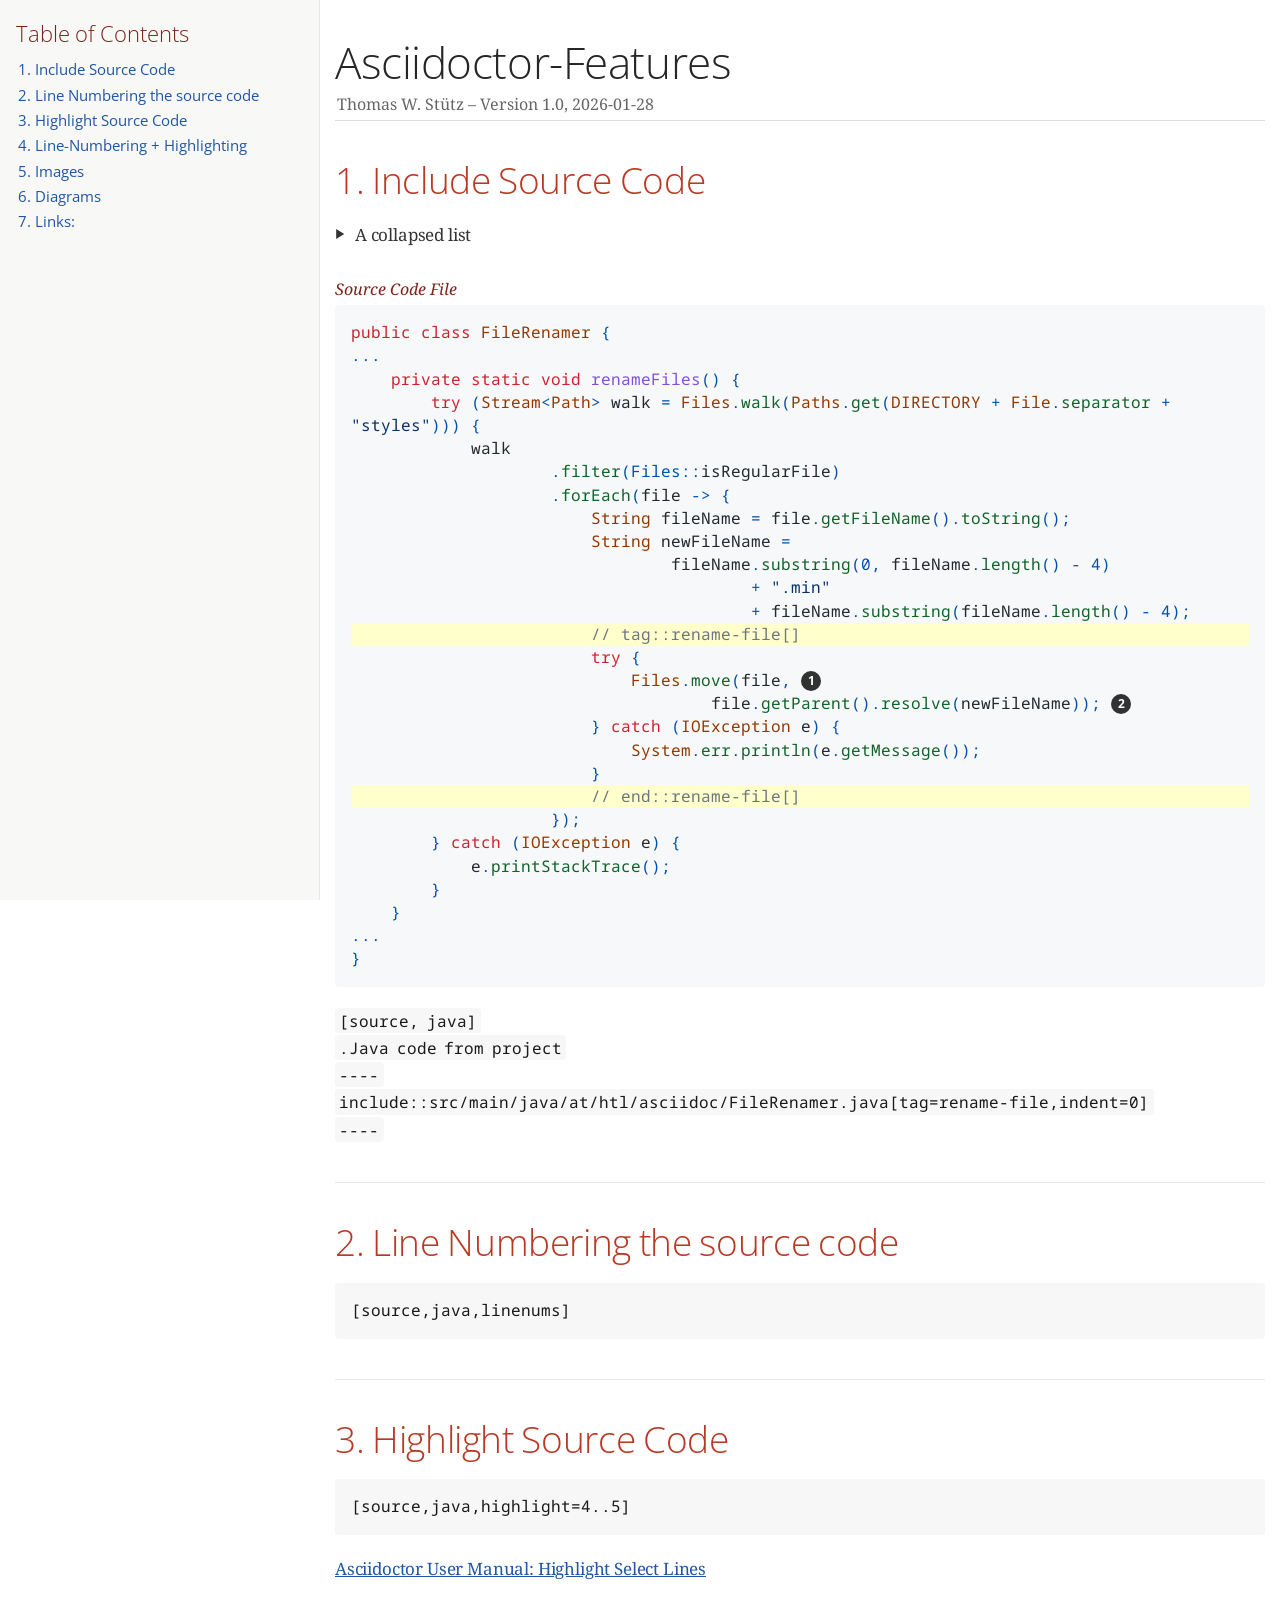
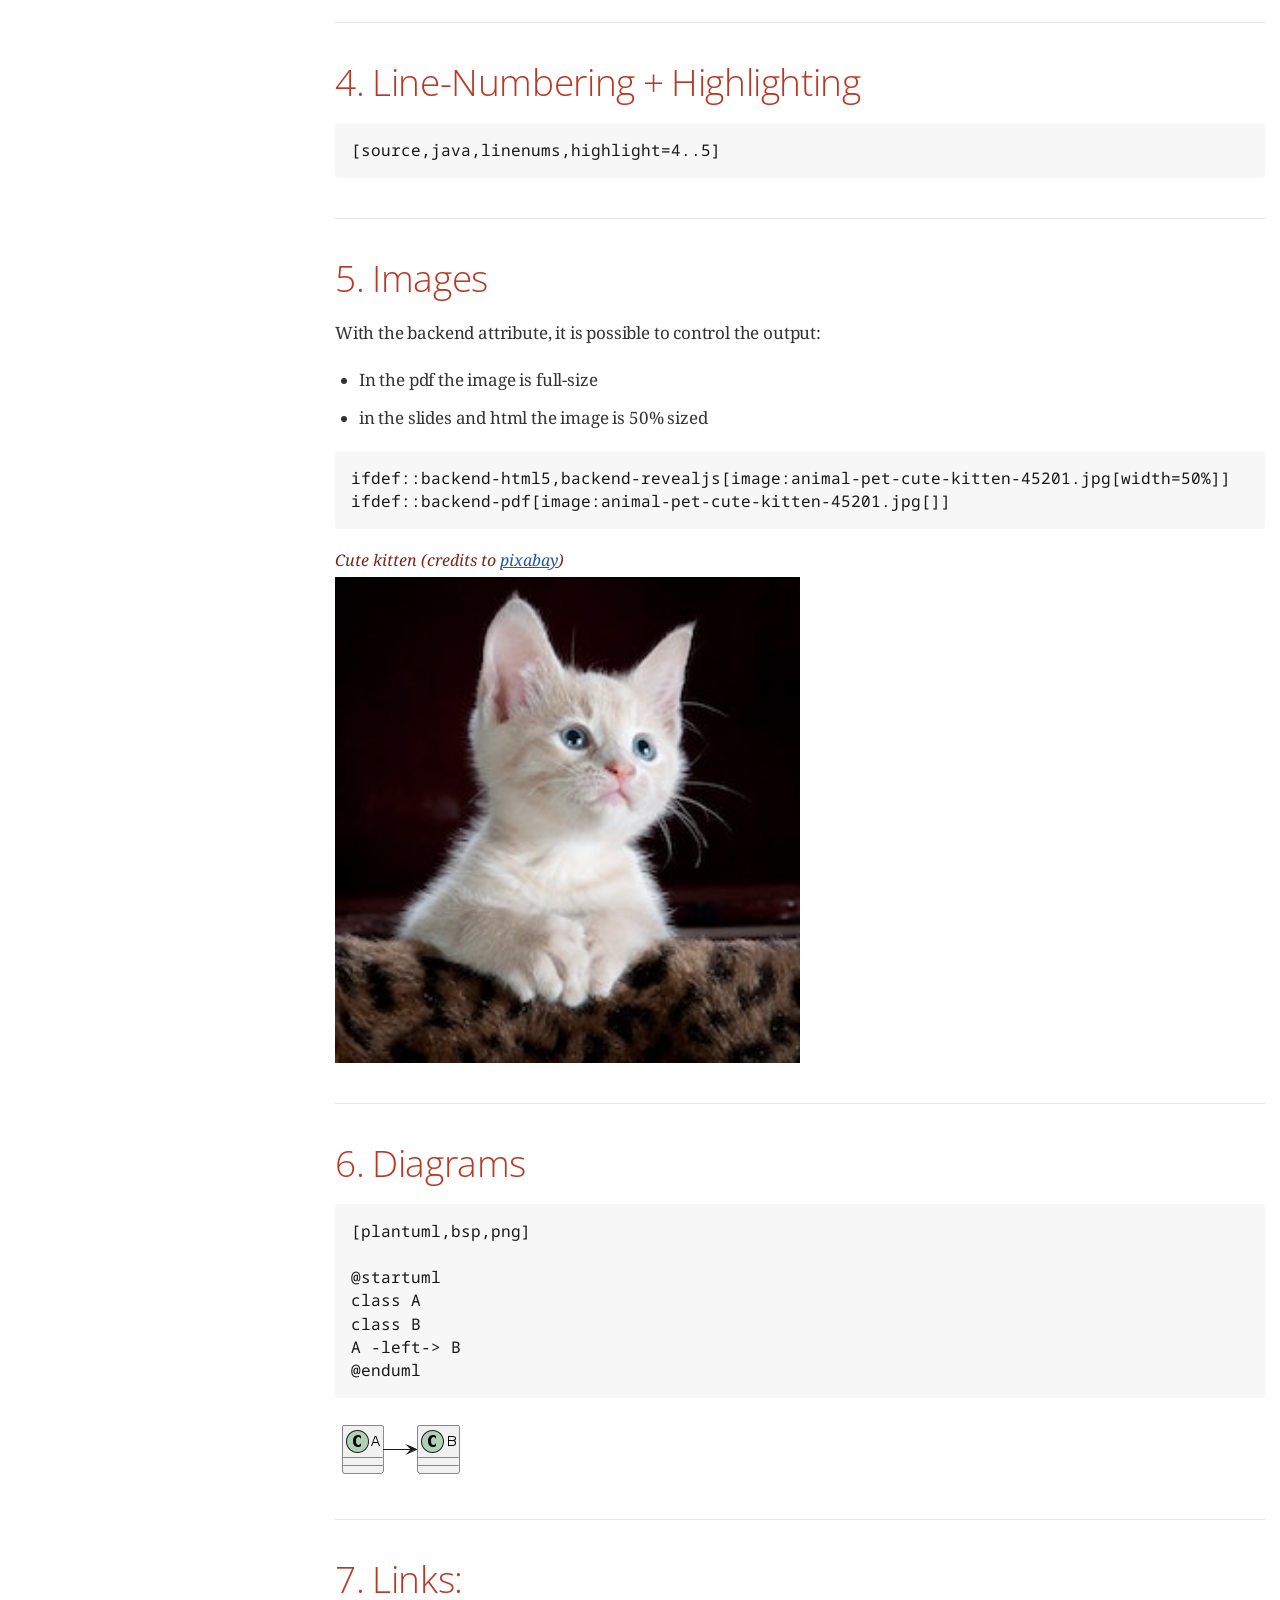
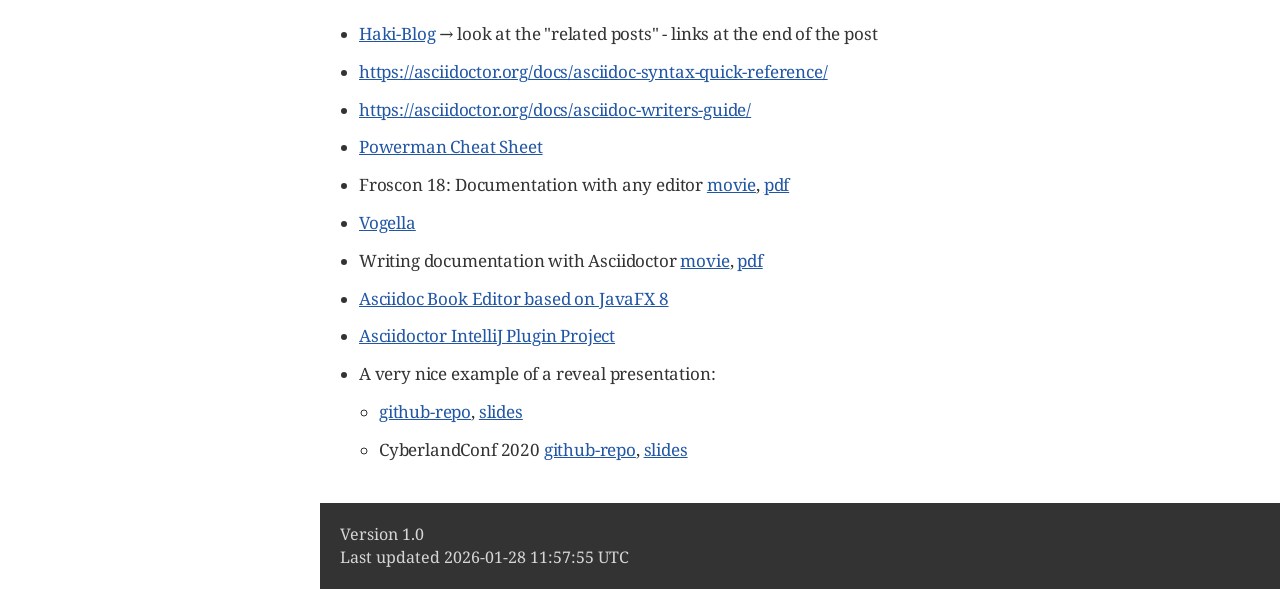
==== demo.html @ d75138f2 "Deploying to gh-pages from @ 2526-3bhif-syp/2526-3bhif-syp-project-dnd-character-creator@376327d1804" ====
<!DOCTYPE html>
<html lang="en">
<head>
<meta charset="UTF-8">
<meta http-equiv="X-UA-Compatible" content="IE=edge">
<meta name="viewport" content="width=device-width, initial-scale=1.0">
<meta name="generator" content="Asciidoctor 2.0.20">
<meta name="author" content="Thomas W. Stütz">
<link rel="icon" type="image/png" href="themes/favicon.png">
<title>Asciidoctor-Features</title>
<link rel="stylesheet" href="https://fonts.googleapis.com/css?family=Open+Sans:300,300italic,400,400italic,600,600italic%7CNoto+Serif:400,400italic,700,700italic%7CDroid+Sans+Mono:400,700">
<style>
/*! Asciidoctor default stylesheet | MIT License | https://asciidoctor.org */
/* Uncomment the following line when using as a custom stylesheet */
/* @import "https://fonts.googleapis.com/css?family=Open+Sans:300,300italic,400,400italic,600,600italic%7CNoto+Serif:400,400italic,700,700italic%7CDroid+Sans+Mono:400,700"; */
html{font-family:sans-serif;-webkit-text-size-adjust:100%}
a{background:none}
a:focus{outline:thin dotted}
a:active,a:hover{outline:0}
h1{font-size:2em;margin:.67em 0}
b,strong{font-weight:bold}
abbr{font-size:.9em}
abbr[title]{cursor:help;border-bottom:1px dotted #dddddf;text-decoration:none}
dfn{font-style:italic}
hr{height:0}
mark{background:#ff0;color:#000}
code,kbd,pre,samp{font-family:monospace;font-size:1em}
pre{white-space:pre-wrap}
q{quotes:"\201C" "\201D" "\2018" "\2019"}
small{font-size:80%}
sub,sup{font-size:75%;line-height:0;position:relative;vertical-align:baseline}
sup{top:-.5em}
sub{bottom:-.25em}
img{border:0}
svg:not(:root){overflow:hidden}
figure{margin:0}
audio,video{display:inline-block}
audio:not([controls]){display:none;height:0}
fieldset{border:1px solid silver;margin:0 2px;padding:.35em .625em .75em}
legend{border:0;padding:0}
button,input,select,textarea{font-family:inherit;font-size:100%;margin:0}
button,input{line-height:normal}
button,select{text-transform:none}
button,html input[type=button],input[type=reset],input[type=submit]{-webkit-appearance:button;cursor:pointer}
button[disabled],html input[disabled]{cursor:default}
input[type=checkbox],input[type=radio]{padding:0}
button::-moz-focus-inner,input::-moz-focus-inner{border:0;padding:0}
textarea{overflow:auto;vertical-align:top}
table{border-collapse:collapse;border-spacing:0}
*,::before,::after{box-sizing:border-box}
html,body{font-size:100%}
body{background:#fff;color:rgba(0,0,0,.8);padding:0;margin:0;font-family:"Noto Serif","DejaVu Serif",serif;line-height:1;position:relative;cursor:auto;-moz-tab-size:4;-o-tab-size:4;tab-size:4;word-wrap:anywhere;-moz-osx-font-smoothing:grayscale;-webkit-font-smoothing:antialiased}
a:hover{cursor:pointer}
img,object,embed{max-width:100%;height:auto}
object,embed{height:100%}
img{-ms-interpolation-mode:bicubic}
.left{float:left!important}
.right{float:right!important}
.text-left{text-align:left!important}
.text-right{text-align:right!important}
.text-center{text-align:center!important}
.text-justify{text-align:justify!important}
.hide{display:none}
img,object,svg{display:inline-block;vertical-align:middle}
textarea{height:auto;min-height:50px}
select{width:100%}
.subheader,.admonitionblock td.content>.title,.audioblock>.title,.exampleblock>.title,.imageblock>.title,.listingblock>.title,.literalblock>.title,.stemblock>.title,.openblock>.title,.paragraph>.title,.quoteblock>.title,table.tableblock>.title,.verseblock>.title,.videoblock>.title,.dlist>.title,.olist>.title,.ulist>.title,.qlist>.title,.hdlist>.title{line-height:1.45;color:#7a2518;font-weight:400;margin-top:0;margin-bottom:.25em}
div,dl,dt,dd,ul,ol,li,h1,h2,h3,#toctitle,.sidebarblock>.content>.title,h4,h5,h6,pre,form,p,blockquote,th,td{margin:0;padding:0}
a{color:#2156a5;text-decoration:underline;line-height:inherit}
a:hover,a:focus{color:#1d4b8f}
a img{border:0}
p{line-height:1.6;margin-bottom:1.25em;text-rendering:optimizeLegibility}
p aside{font-size:.875em;line-height:1.35;font-style:italic}
h1,h2,h3,#toctitle,.sidebarblock>.content>.title,h4,h5,h6{font-family:"Open Sans","DejaVu Sans",sans-serif;font-weight:300;font-style:normal;color:#ba3925;text-rendering:optimizeLegibility;margin-top:1em;margin-bottom:.5em;line-height:1.0125em}
h1 small,h2 small,h3 small,#toctitle small,.sidebarblock>.content>.title small,h4 small,h5 small,h6 small{font-size:60%;color:#e99b8f;line-height:0}
h1{font-size:2.125em}
h2{font-size:1.6875em}
h3,#toctitle,.sidebarblock>.content>.title{font-size:1.375em}
h4,h5{font-size:1.125em}
h6{font-size:1em}
hr{border:solid #dddddf;border-width:1px 0 0;clear:both;margin:1.25em 0 1.1875em}
em,i{font-style:italic;line-height:inherit}
strong,b{font-weight:bold;line-height:inherit}
small{font-size:60%;line-height:inherit}
code{font-family:"Droid Sans Mono","DejaVu Sans Mono",monospace;font-weight:400;color:rgba(0,0,0,.9)}
ul,ol,dl{line-height:1.6;margin-bottom:1.25em;list-style-position:outside;font-family:inherit}
ul,ol{margin-left:1.5em}
ul li ul,ul li ol{margin-left:1.25em;margin-bottom:0}
ul.circle{list-style-type:circle}
ul.disc{list-style-type:disc}
ul.square{list-style-type:square}
ul.circle ul:not([class]),ul.disc ul:not([class]),ul.square ul:not([class]){list-style:inherit}
ol li ul,ol li ol{margin-left:1.25em;margin-bottom:0}
dl dt{margin-bottom:.3125em;font-weight:bold}
dl dd{margin-bottom:1.25em}
blockquote{margin:0 0 1.25em;padding:.5625em 1.25em 0 1.1875em;border-left:1px solid #ddd}
blockquote,blockquote p{line-height:1.6;color:rgba(0,0,0,.85)}
@media screen and (min-width:768px){h1,h2,h3,#toctitle,.sidebarblock>.content>.title,h4,h5,h6{line-height:1.2}
h1{font-size:2.75em}
h2{font-size:2.3125em}
h3,#toctitle,.sidebarblock>.content>.title{font-size:1.6875em}
h4{font-size:1.4375em}}
table{background:#fff;margin-bottom:1.25em;border:1px solid #dedede;word-wrap:normal}
table thead,table tfoot{background:#f7f8f7}
table thead tr th,table thead tr td,table tfoot tr th,table tfoot tr td{padding:.5em .625em .625em;font-size:inherit;color:rgba(0,0,0,.8);text-align:left}
table tr th,table tr td{padding:.5625em .625em;font-size:inherit;color:rgba(0,0,0,.8)}
table tr.even,table tr.alt{background:#f8f8f7}
table thead tr th,table tfoot tr th,table tbody tr td,table tr td,table tfoot tr td{line-height:1.6}
h1,h2,h3,#toctitle,.sidebarblock>.content>.title,h4,h5,h6{line-height:1.2;word-spacing:-.05em}
h1 strong,h2 strong,h3 strong,#toctitle strong,.sidebarblock>.content>.title strong,h4 strong,h5 strong,h6 strong{font-weight:400}
.center{margin-left:auto;margin-right:auto}
.stretch{width:100%}
.clearfix::before,.clearfix::after,.float-group::before,.float-group::after{content:" ";display:table}
.clearfix::after,.float-group::after{clear:both}
:not(pre).nobreak{word-wrap:normal}
:not(pre).nowrap{white-space:nowrap}
:not(pre).pre-wrap{white-space:pre-wrap}
:not(pre):not([class^=L])>code{font-size:.9375em;font-style:normal!important;letter-spacing:0;padding:.1em .5ex;word-spacing:-.15em;background:#f7f7f8;border-radius:4px;line-height:1.45;text-rendering:optimizeSpeed}
pre{color:rgba(0,0,0,.9);font-family:"Droid Sans Mono","DejaVu Sans Mono",monospace;line-height:1.45;text-rendering:optimizeSpeed}
pre code,pre pre{color:inherit;font-size:inherit;line-height:inherit}
pre>code{display:block}
pre.nowrap,pre.nowrap pre{white-space:pre;word-wrap:normal}
em em{font-style:normal}
strong strong{font-weight:400}
.keyseq{color:rgba(51,51,51,.8)}
kbd{font-family:"Droid Sans Mono","DejaVu Sans Mono",monospace;display:inline-block;color:rgba(0,0,0,.8);font-size:.65em;line-height:1.45;background:#f7f7f7;border:1px solid #ccc;border-radius:3px;box-shadow:0 1px 0 rgba(0,0,0,.2),inset 0 0 0 .1em #fff;margin:0 .15em;padding:.2em .5em;vertical-align:middle;position:relative;top:-.1em;white-space:nowrap}
.keyseq kbd:first-child{margin-left:0}
.keyseq kbd:last-child{margin-right:0}
.menuseq,.menuref{color:#000}
.menuseq b:not(.caret),.menuref{font-weight:inherit}
.menuseq{word-spacing:-.02em}
.menuseq b.caret{font-size:1.25em;line-height:.8}
.menuseq i.caret{font-weight:bold;text-align:center;width:.45em}
b.button::before,b.button::after{position:relative;top:-1px;font-weight:400}
b.button::before{content:"[";padding:0 3px 0 2px}
b.button::after{content:"]";padding:0 2px 0 3px}
p a>code:hover{color:rgba(0,0,0,.9)}
#header,#content,#footnotes,#footer{width:100%;margin:0 auto;max-width:62.5em;*zoom:1;position:relative;padding-left:.9375em;padding-right:.9375em}
#header::before,#header::after,#content::before,#content::after,#footnotes::before,#footnotes::after,#footer::before,#footer::after{content:" ";display:table}
#header::after,#content::after,#footnotes::after,#footer::after{clear:both}
#content{margin-top:1.25em}
#content::before{content:none}
#header>h1:first-child{color:rgba(0,0,0,.85);margin-top:2.25rem;margin-bottom:0}
#header>h1:first-child+#toc{margin-top:8px;border-top:1px solid #dddddf}
#header>h1:only-child,body.toc2 #header>h1:nth-last-child(2){border-bottom:1px solid #dddddf;padding-bottom:8px}
#header .details{border-bottom:1px solid #dddddf;line-height:1.45;padding-top:.25em;padding-bottom:.25em;padding-left:.25em;color:rgba(0,0,0,.6);display:flex;flex-flow:row wrap}
#header .details span:first-child{margin-left:-.125em}
#header .details span.email a{color:rgba(0,0,0,.85)}
#header .details br{display:none}
#header .details br+span::before{content:"\00a0\2013\00a0"}
#header .details br+span.author::before{content:"\00a0\22c5\00a0";color:rgba(0,0,0,.85)}
#header .details br+span#revremark::before{content:"\00a0|\00a0"}
#header #revnumber{text-transform:capitalize}
#header #revnumber::after{content:"\00a0"}
#content>h1:first-child:not([class]){color:rgba(0,0,0,.85);border-bottom:1px solid #dddddf;padding-bottom:8px;margin-top:0;padding-top:1rem;margin-bottom:1.25rem}
#toc{border-bottom:1px solid #e7e7e9;padding-bottom:.5em}
#toc>ul{margin-left:.125em}
#toc ul.sectlevel0>li>a{font-style:italic}
#toc ul.sectlevel0 ul.sectlevel1{margin:.5em 0}
#toc ul{font-family:"Open Sans","DejaVu Sans",sans-serif;list-style-type:none}
#toc li{line-height:1.3334;margin-top:.3334em}
#toc a{text-decoration:none}
#toc a:active{text-decoration:underline}
#toctitle{color:#7a2518;font-size:1.2em}
@media screen and (min-width:768px){#toctitle{font-size:1.375em}
body.toc2{padding-left:15em;padding-right:0}
#toc.toc2{margin-top:0!important;background:#f8f8f7;position:fixed;width:15em;left:0;top:0;border-right:1px solid #e7e7e9;border-top-width:0!important;border-bottom-width:0!important;z-index:1000;padding:1.25em 1em;height:100%;overflow:auto}
#toc.toc2 #toctitle{margin-top:0;margin-bottom:.8rem;font-size:1.2em}
#toc.toc2>ul{font-size:.9em;margin-bottom:0}
#toc.toc2 ul ul{margin-left:0;padding-left:1em}
#toc.toc2 ul.sectlevel0 ul.sectlevel1{padding-left:0;margin-top:.5em;margin-bottom:.5em}
body.toc2.toc-right{padding-left:0;padding-right:15em}
body.toc2.toc-right #toc.toc2{border-right-width:0;border-left:1px solid #e7e7e9;left:auto;right:0}}
@media screen and (min-width:1280px){body.toc2{padding-left:20em;padding-right:0}
#toc.toc2{width:20em}
#toc.toc2 #toctitle{font-size:1.375em}
#toc.toc2>ul{font-size:.95em}
#toc.toc2 ul ul{padding-left:1.25em}
body.toc2.toc-right{padding-left:0;padding-right:20em}}
#content #toc{border:1px solid #e0e0dc;margin-bottom:1.25em;padding:1.25em;background:#f8f8f7;border-radius:4px}
#content #toc>:first-child{margin-top:0}
#content #toc>:last-child{margin-bottom:0}
#footer{max-width:none;background:rgba(0,0,0,.8);padding:1.25em}
#footer-text{color:hsla(0,0%,100%,.8);line-height:1.44}
#content{margin-bottom:.625em}
.sect1{padding-bottom:.625em}
@media screen and (min-width:768px){#content{margin-bottom:1.25em}
.sect1{padding-bottom:1.25em}}
.sect1:last-child{padding-bottom:0}
.sect1+.sect1{border-top:1px solid #e7e7e9}
#content h1>a.anchor,h2>a.anchor,h3>a.anchor,#toctitle>a.anchor,.sidebarblock>.content>.title>a.anchor,h4>a.anchor,h5>a.anchor,h6>a.anchor{position:absolute;z-index:1001;width:1.5ex;margin-left:-1.5ex;display:block;text-decoration:none!important;visibility:hidden;text-align:center;font-weight:400}
#content h1>a.anchor::before,h2>a.anchor::before,h3>a.anchor::before,#toctitle>a.anchor::before,.sidebarblock>.content>.title>a.anchor::before,h4>a.anchor::before,h5>a.anchor::before,h6>a.anchor::before{content:"\00A7";font-size:.85em;display:block;padding-top:.1em}
#content h1:hover>a.anchor,#content h1>a.anchor:hover,h2:hover>a.anchor,h2>a.anchor:hover,h3:hover>a.anchor,#toctitle:hover>a.anchor,.sidebarblock>.content>.title:hover>a.anchor,h3>a.anchor:hover,#toctitle>a.anchor:hover,.sidebarblock>.content>.title>a.anchor:hover,h4:hover>a.anchor,h4>a.anchor:hover,h5:hover>a.anchor,h5>a.anchor:hover,h6:hover>a.anchor,h6>a.anchor:hover{visibility:visible}
#content h1>a.link,h2>a.link,h3>a.link,#toctitle>a.link,.sidebarblock>.content>.title>a.link,h4>a.link,h5>a.link,h6>a.link{color:#ba3925;text-decoration:none}
#content h1>a.link:hover,h2>a.link:hover,h3>a.link:hover,#toctitle>a.link:hover,.sidebarblock>.content>.title>a.link:hover,h4>a.link:hover,h5>a.link:hover,h6>a.link:hover{color:#a53221}
details,.audioblock,.imageblock,.literalblock,.listingblock,.stemblock,.videoblock{margin-bottom:1.25em}
details{margin-left:1.25rem}
details>summary{cursor:pointer;display:block;position:relative;line-height:1.6;margin-bottom:.625rem;outline:none;-webkit-tap-highlight-color:transparent}
details>summary::-webkit-details-marker{display:none}
details>summary::before{content:"";border:solid transparent;border-left:solid;border-width:.3em 0 .3em .5em;position:absolute;top:.5em;left:-1.25rem;transform:translateX(15%)}
details[open]>summary::before{border:solid transparent;border-top:solid;border-width:.5em .3em 0;transform:translateY(15%)}
details>summary::after{content:"";width:1.25rem;height:1em;position:absolute;top:.3em;left:-1.25rem}
.admonitionblock td.content>.title,.audioblock>.title,.exampleblock>.title,.imageblock>.title,.listingblock>.title,.literalblock>.title,.stemblock>.title,.openblock>.title,.paragraph>.title,.quoteblock>.title,table.tableblock>.title,.verseblock>.title,.videoblock>.title,.dlist>.title,.olist>.title,.ulist>.title,.qlist>.title,.hdlist>.title{text-rendering:optimizeLegibility;text-align:left;font-family:"Noto Serif","DejaVu Serif",serif;font-size:1rem;font-style:italic}
table.tableblock.fit-content>caption.title{white-space:nowrap;width:0}
.paragraph.lead>p,#preamble>.sectionbody>[class=paragraph]:first-of-type p{font-size:1.21875em;line-height:1.6;color:rgba(0,0,0,.85)}
.admonitionblock>table{border-collapse:separate;border:0;background:none;width:100%}
.admonitionblock>table td.icon{text-align:center;width:80px}
.admonitionblock>table td.icon img{max-width:none}
.admonitionblock>table td.icon .title{font-weight:bold;font-family:"Open Sans","DejaVu Sans",sans-serif;text-transform:uppercase}
.admonitionblock>table td.content{padding-left:1.125em;padding-right:1.25em;border-left:1px solid #dddddf;color:rgba(0,0,0,.6);word-wrap:anywhere}
.admonitionblock>table td.content>:last-child>:last-child{margin-bottom:0}
.exampleblock>.content{border:1px solid #e6e6e6;margin-bottom:1.25em;padding:1.25em;background:#fff;border-radius:4px}
.sidebarblock{border:1px solid #dbdbd6;margin-bottom:1.25em;padding:1.25em;background:#f3f3f2;border-radius:4px}
.sidebarblock>.content>.title{color:#7a2518;margin-top:0;text-align:center}
.exampleblock>.content>:first-child,.sidebarblock>.content>:first-child{margin-top:0}
.exampleblock>.content>:last-child,.exampleblock>.content>:last-child>:last-child,.exampleblock>.content .olist>ol>li:last-child>:last-child,.exampleblock>.content .ulist>ul>li:last-child>:last-child,.exampleblock>.content .qlist>ol>li:last-child>:last-child,.sidebarblock>.content>:last-child,.sidebarblock>.content>:last-child>:last-child,.sidebarblock>.content .olist>ol>li:last-child>:last-child,.sidebarblock>.content .ulist>ul>li:last-child>:last-child,.sidebarblock>.content .qlist>ol>li:last-child>:last-child{margin-bottom:0}
.literalblock pre,.listingblock>.content>pre{border-radius:4px;overflow-x:auto;padding:1em;font-size:.8125em}
@media screen and (min-width:768px){.literalblock pre,.listingblock>.content>pre{font-size:.90625em}}
@media screen and (min-width:1280px){.literalblock pre,.listingblock>.content>pre{font-size:1em}}
.literalblock pre,.listingblock>.content>pre:not(.highlight),.listingblock>.content>pre[class=highlight],.listingblock>.content>pre[class^="highlight "]{background:#f7f7f8}
.literalblock.output pre{color:#f7f7f8;background:rgba(0,0,0,.9)}
.listingblock>.content{position:relative}
.listingblock code[data-lang]::before{display:none;content:attr(data-lang);position:absolute;font-size:.75em;top:.425rem;right:.5rem;line-height:1;text-transform:uppercase;color:inherit;opacity:.5}
.listingblock:hover code[data-lang]::before{display:block}
.listingblock.terminal pre .command::before{content:attr(data-prompt);padding-right:.5em;color:inherit;opacity:.5}
.listingblock.terminal pre .command:not([data-prompt])::before{content:"$"}
.listingblock pre.highlightjs{padding:0}
.listingblock pre.highlightjs>code{padding:1em;border-radius:4px}
.listingblock pre.prettyprint{border-width:0}
.prettyprint{background:#f7f7f8}
pre.prettyprint .linenums{line-height:1.45;margin-left:2em}
pre.prettyprint li{background:none;list-style-type:inherit;padding-left:0}
pre.prettyprint li code[data-lang]::before{opacity:1}
pre.prettyprint li:not(:first-child) code[data-lang]::before{display:none}
table.linenotable{border-collapse:separate;border:0;margin-bottom:0;background:none}
table.linenotable td[class]{color:inherit;vertical-align:top;padding:0;line-height:inherit;white-space:normal}
table.linenotable td.code{padding-left:.75em}
table.linenotable td.linenos,pre.pygments .linenos{border-right:1px solid;opacity:.35;padding-right:.5em;-webkit-user-select:none;-moz-user-select:none;-ms-user-select:none;user-select:none}
pre.pygments span.linenos{display:inline-block;margin-right:.75em}
.quoteblock{margin:0 1em 1.25em 1.5em;display:table}
.quoteblock:not(.excerpt)>.title{margin-left:-1.5em;margin-bottom:.75em}
.quoteblock blockquote,.quoteblock p{color:rgba(0,0,0,.85);font-size:1.15rem;line-height:1.75;word-spacing:.1em;letter-spacing:0;font-style:italic;text-align:justify}
.quoteblock blockquote{margin:0;padding:0;border:0}
.quoteblock blockquote::before{content:"\201c";float:left;font-size:2.75em;font-weight:bold;line-height:.6em;margin-left:-.6em;color:#7a2518;text-shadow:0 1px 2px rgba(0,0,0,.1)}
.quoteblock blockquote>.paragraph:last-child p{margin-bottom:0}
.quoteblock .attribution{margin-top:.75em;margin-right:.5ex;text-align:right}
.verseblock{margin:0 1em 1.25em}
.verseblock pre{font-family:"Open Sans","DejaVu Sans",sans-serif;font-size:1.15rem;color:rgba(0,0,0,.85);font-weight:300;text-rendering:optimizeLegibility}
.verseblock pre strong{font-weight:400}
.verseblock .attribution{margin-top:1.25rem;margin-left:.5ex}
.quoteblock .attribution,.verseblock .attribution{font-size:.9375em;line-height:1.45;font-style:italic}
.quoteblock .attribution br,.verseblock .attribution br{display:none}
.quoteblock .attribution cite,.verseblock .attribution cite{display:block;letter-spacing:-.025em;color:rgba(0,0,0,.6)}
.quoteblock.abstract blockquote::before,.quoteblock.excerpt blockquote::before,.quoteblock .quoteblock blockquote::before{display:none}
.quoteblock.abstract blockquote,.quoteblock.abstract p,.quoteblock.excerpt blockquote,.quoteblock.excerpt p,.quoteblock .quoteblock blockquote,.quoteblock .quoteblock p{line-height:1.6;word-spacing:0}
.quoteblock.abstract{margin:0 1em 1.25em;display:block}
.quoteblock.abstract>.title{margin:0 0 .375em;font-size:1.15em;text-align:center}
.quoteblock.excerpt>blockquote,.quoteblock .quoteblock{padding:0 0 .25em 1em;border-left:.25em solid #dddddf}
.quoteblock.excerpt,.quoteblock .quoteblock{margin-left:0}
.quoteblock.excerpt blockquote,.quoteblock.excerpt p,.quoteblock .quoteblock blockquote,.quoteblock .quoteblock p{color:inherit;font-size:1.0625rem}
.quoteblock.excerpt .attribution,.quoteblock .quoteblock .attribution{color:inherit;font-size:.85rem;text-align:left;margin-right:0}
p.tableblock:last-child{margin-bottom:0}
td.tableblock>.content{margin-bottom:1.25em;word-wrap:anywhere}
td.tableblock>.content>:last-child{margin-bottom:-1.25em}
table.tableblock,th.tableblock,td.tableblock{border:0 solid #dedede}
table.grid-all>*>tr>*{border-width:1px}
table.grid-cols>*>tr>*{border-width:0 1px}
table.grid-rows>*>tr>*{border-width:1px 0}
table.frame-all{border-width:1px}
table.frame-ends{border-width:1px 0}
table.frame-sides{border-width:0 1px}
table.frame-none>colgroup+*>:first-child>*,table.frame-sides>colgroup+*>:first-child>*{border-top-width:0}
table.frame-none>:last-child>:last-child>*,table.frame-sides>:last-child>:last-child>*{border-bottom-width:0}
table.frame-none>*>tr>:first-child,table.frame-ends>*>tr>:first-child{border-left-width:0}
table.frame-none>*>tr>:last-child,table.frame-ends>*>tr>:last-child{border-right-width:0}
table.stripes-all>*>tr,table.stripes-odd>*>tr:nth-of-type(odd),table.stripes-even>*>tr:nth-of-type(even),table.stripes-hover>*>tr:hover{background:#f8f8f7}
th.halign-left,td.halign-left{text-align:left}
th.halign-right,td.halign-right{text-align:right}
th.halign-center,td.halign-center{text-align:center}
th.valign-top,td.valign-top{vertical-align:top}
th.valign-bottom,td.valign-bottom{vertical-align:bottom}
th.valign-middle,td.valign-middle{vertical-align:middle}
table thead th,table tfoot th{font-weight:bold}
tbody tr th{background:#f7f8f7}
tbody tr th,tbody tr th p,tfoot tr th,tfoot tr th p{color:rgba(0,0,0,.8);font-weight:bold}
p.tableblock>code:only-child{background:none;padding:0}
p.tableblock{font-size:1em}
ol{margin-left:1.75em}
ul li ol{margin-left:1.5em}
dl dd{margin-left:1.125em}
dl dd:last-child,dl dd:last-child>:last-child{margin-bottom:0}
li p,ul dd,ol dd,.olist .olist,.ulist .ulist,.ulist .olist,.olist .ulist{margin-bottom:.625em}
ul.checklist,ul.none,ol.none,ul.no-bullet,ol.no-bullet,ol.unnumbered,ul.unstyled,ol.unstyled{list-style-type:none}
ul.no-bullet,ol.no-bullet,ol.unnumbered{margin-left:.625em}
ul.unstyled,ol.unstyled{margin-left:0}
li>p:empty:only-child::before{content:"";display:inline-block}
ul.checklist>li>p:first-child{margin-left:-1em}
ul.checklist>li>p:first-child>.fa-square-o:first-child,ul.checklist>li>p:first-child>.fa-check-square-o:first-child{width:1.25em;font-size:.8em;position:relative;bottom:.125em}
ul.checklist>li>p:first-child>input[type=checkbox]:first-child{margin-right:.25em}
ul.inline{display:flex;flex-flow:row wrap;list-style:none;margin:0 0 .625em -1.25em}
ul.inline>li{margin-left:1.25em}
.unstyled dl dt{font-weight:400;font-style:normal}
ol.arabic{list-style-type:decimal}
ol.decimal{list-style-type:decimal-leading-zero}
ol.loweralpha{list-style-type:lower-alpha}
ol.upperalpha{list-style-type:upper-alpha}
ol.lowerroman{list-style-type:lower-roman}
ol.upperroman{list-style-type:upper-roman}
ol.lowergreek{list-style-type:lower-greek}
.hdlist>table,.colist>table{border:0;background:none}
.hdlist>table>tbody>tr,.colist>table>tbody>tr{background:none}
td.hdlist1,td.hdlist2{vertical-align:top;padding:0 .625em}
td.hdlist1{font-weight:bold;padding-bottom:1.25em}
td.hdlist2{word-wrap:anywhere}
.literalblock+.colist,.listingblock+.colist{margin-top:-.5em}
.colist td:not([class]):first-child{padding:.4em .75em 0;line-height:1;vertical-align:top}
.colist td:not([class]):first-child img{max-width:none}
.colist td:not([class]):last-child{padding:.25em 0}
.thumb,.th{line-height:0;display:inline-block;border:4px solid #fff;box-shadow:0 0 0 1px #ddd}
.imageblock.left{margin:.25em .625em 1.25em 0}
.imageblock.right{margin:.25em 0 1.25em .625em}
.imageblock>.title{margin-bottom:0}
.imageblock.thumb,.imageblock.th{border-width:6px}
.imageblock.thumb>.title,.imageblock.th>.title{padding:0 .125em}
.image.left,.image.right{margin-top:.25em;margin-bottom:.25em;display:inline-block;line-height:0}
.image.left{margin-right:.625em}
.image.right{margin-left:.625em}
a.image{text-decoration:none;display:inline-block}
a.image object{pointer-events:none}
sup.footnote,sup.footnoteref{font-size:.875em;position:static;vertical-align:super}
sup.footnote a,sup.footnoteref a{text-decoration:none}
sup.footnote a:active,sup.footnoteref a:active{text-decoration:underline}
#footnotes{padding-top:.75em;padding-bottom:.75em;margin-bottom:.625em}
#footnotes hr{width:20%;min-width:6.25em;margin:-.25em 0 .75em;border-width:1px 0 0}
#footnotes .footnote{padding:0 .375em 0 .225em;line-height:1.3334;font-size:.875em;margin-left:1.2em;margin-bottom:.2em}
#footnotes .footnote a:first-of-type{font-weight:bold;text-decoration:none;margin-left:-1.05em}
#footnotes .footnote:last-of-type{margin-bottom:0}
#content #footnotes{margin-top:-.625em;margin-bottom:0;padding:.75em 0}
div.unbreakable{page-break-inside:avoid}
.big{font-size:larger}
.small{font-size:smaller}
.underline{text-decoration:underline}
.overline{text-decoration:overline}
.line-through{text-decoration:line-through}
.aqua{color:#00bfbf}
.aqua-background{background:#00fafa}
.black{color:#000}
.black-background{background:#000}
.blue{color:#0000bf}
.blue-background{background:#0000fa}
.fuchsia{color:#bf00bf}
.fuchsia-background{background:#fa00fa}
.gray{color:#606060}
.gray-background{background:#7d7d7d}
.green{color:#006000}
.green-background{background:#007d00}
.lime{color:#00bf00}
.lime-background{background:#00fa00}
.maroon{color:#600000}
.maroon-background{background:#7d0000}
.navy{color:#000060}
.navy-background{background:#00007d}
.olive{color:#606000}
.olive-background{background:#7d7d00}
.purple{color:#600060}
.purple-background{background:#7d007d}
.red{color:#bf0000}
.red-background{background:#fa0000}
.silver{color:#909090}
.silver-background{background:#bcbcbc}
.teal{color:#006060}
.teal-background{background:#007d7d}
.white{color:#bfbfbf}
.white-background{background:#fafafa}
.yellow{color:#bfbf00}
.yellow-background{background:#fafa00}
span.icon>.fa{cursor:default}
a span.icon>.fa{cursor:inherit}
.admonitionblock td.icon [class^="fa icon-"]{font-size:2.5em;text-shadow:1px 1px 2px rgba(0,0,0,.5);cursor:default}
.admonitionblock td.icon .icon-note::before{content:"\f05a";color:#19407c}
.admonitionblock td.icon .icon-tip::before{content:"\f0eb";text-shadow:1px 1px 2px rgba(155,155,0,.8);color:#111}
.admonitionblock td.icon .icon-warning::before{content:"\f071";color:#bf6900}
.admonitionblock td.icon .icon-caution::before{content:"\f06d";color:#bf3400}
.admonitionblock td.icon .icon-important::before{content:"\f06a";color:#bf0000}
.conum[data-value]{display:inline-block;color:#fff!important;background:rgba(0,0,0,.8);border-radius:50%;text-align:center;font-size:.75em;width:1.67em;height:1.67em;line-height:1.67em;font-family:"Open Sans","DejaVu Sans",sans-serif;font-style:normal;font-weight:bold}
.conum[data-value] *{color:#fff!important}
.conum[data-value]+b{display:none}
.conum[data-value]::after{content:attr(data-value)}
pre .conum[data-value]{position:relative;top:-.125em}
b.conum *{color:inherit!important}
.conum:not([data-value]):empty{display:none}
dt,th.tableblock,td.content,div.footnote{text-rendering:optimizeLegibility}
h1,h2,p,td.content,span.alt,summary{letter-spacing:-.01em}
p strong,td.content strong,div.footnote strong{letter-spacing:-.005em}
p,blockquote,dt,td.content,td.hdlist1,span.alt,summary{font-size:1.0625rem}
p{margin-bottom:1.25rem}
.sidebarblock p,.sidebarblock dt,.sidebarblock td.content,p.tableblock{font-size:1em}
.exampleblock>.content{background:#fffef7;border-color:#e0e0dc;box-shadow:0 1px 4px #e0e0dc}
.print-only{display:none!important}
@page{margin:1.25cm .75cm}
@media print{*{box-shadow:none!important;text-shadow:none!important}
html{font-size:80%}
a{color:inherit!important;text-decoration:underline!important}
a.bare,a[href^="#"],a[href^="mailto:"]{text-decoration:none!important}
a[href^="http:"]:not(.bare)::after,a[href^="https:"]:not(.bare)::after{content:"(" attr(href) ")";display:inline-block;font-size:.875em;padding-left:.25em}
abbr[title]{border-bottom:1px dotted}
abbr[title]::after{content:" (" attr(title) ")"}
pre,blockquote,tr,img,object,svg{page-break-inside:avoid}
thead{display:table-header-group}
svg{max-width:100%}
p,blockquote,dt,td.content{font-size:1em;orphans:3;widows:3}
h2,h3,#toctitle,.sidebarblock>.content>.title{page-break-after:avoid}
#header,#content,#footnotes,#footer{max-width:none}
#toc,.sidebarblock,.exampleblock>.content{background:none!important}
#toc{border-bottom:1px solid #dddddf!important;padding-bottom:0!important}
body.book #header{text-align:center}
body.book #header>h1:first-child{border:0!important;margin:2.5em 0 1em}
body.book #header .details{border:0!important;display:block;padding:0!important}
body.book #header .details span:first-child{margin-left:0!important}
body.book #header .details br{display:block}
body.book #header .details br+span::before{content:none!important}
body.book #toc{border:0!important;text-align:left!important;padding:0!important;margin:0!important}
body.book #toc,body.book #preamble,body.book h1.sect0,body.book .sect1>h2{page-break-before:always}
.listingblock code[data-lang]::before{display:block}
#footer{padding:0 .9375em}
.hide-on-print{display:none!important}
.print-only{display:block!important}
.hide-for-print{display:none!important}
.show-for-print{display:inherit!important}}
@media amzn-kf8,print{#header>h1:first-child{margin-top:1.25rem}
.sect1{padding:0!important}
.sect1+.sect1{border:0}
#footer{background:none}
#footer-text{color:rgba(0,0,0,.6);font-size:.9em}}
@media amzn-kf8{#header,#content,#footnotes,#footer{padding:0}}
</style>
<link rel="stylesheet" href="https://cdnjs.cloudflare.com/ajax/libs/font-awesome/4.7.0/css/font-awesome.min.css">
<style>
pre.rouge table td { padding: 5px; }
pre.rouge table pre { margin: 0; }
pre.rouge, pre.rouge .w {
  color: #24292f;
  background-color: #f6f8fa;
}
pre.rouge .k, pre.rouge .kd, pre.rouge .kn, pre.rouge .kp, pre.rouge .kr, pre.rouge .kt, pre.rouge .kv {
  color: #cf222e;
}
pre.rouge .gr {
  color: #f6f8fa;
}
pre.rouge .gd {
  color: #82071e;
  background-color: #ffebe9;
}
pre.rouge .nb {
  color: #953800;
}
pre.rouge .nc {
  color: #953800;
}
pre.rouge .no {
  color: #953800;
}
pre.rouge .nn {
  color: #953800;
}
pre.rouge .sr {
  color: #116329;
}
pre.rouge .na {
  color: #116329;
}
pre.rouge .nt {
  color: #116329;
}
pre.rouge .gi {
  color: #116329;
  background-color: #dafbe1;
}
pre.rouge .kc {
  color: #0550ae;
}
pre.rouge .l, pre.rouge .ld, pre.rouge .m, pre.rouge .mb, pre.rouge .mf, pre.rouge .mh, pre.rouge .mi, pre.rouge .il, pre.rouge .mo, pre.rouge .mx {
  color: #0550ae;
}
pre.rouge .sb {
  color: #0550ae;
}
pre.rouge .bp {
  color: #0550ae;
}
pre.rouge .ne {
  color: #0550ae;
}
pre.rouge .nl {
  color: #0550ae;
}
pre.rouge .py {
  color: #0550ae;
}
pre.rouge .nv, pre.rouge .vc, pre.rouge .vg, pre.rouge .vi, pre.rouge .vm {
  color: #0550ae;
}
pre.rouge .o, pre.rouge .ow {
  color: #0550ae;
}
pre.rouge .gh {
  color: #0550ae;
  font-weight: bold;
}
pre.rouge .gu {
  color: #0550ae;
  font-weight: bold;
}
pre.rouge .s, pre.rouge .sa, pre.rouge .sc, pre.rouge .dl, pre.rouge .sd, pre.rouge .s2, pre.rouge .se, pre.rouge .sh, pre.rouge .sx, pre.rouge .s1, pre.rouge .ss {
  color: #0a3069;
}
pre.rouge .nd {
  color: #8250df;
}
pre.rouge .nf, pre.rouge .fm {
  color: #8250df;
}
pre.rouge .err {
  color: #f6f8fa;
  background-color: #82071e;
}
pre.rouge .c, pre.rouge .ch, pre.rouge .cd, pre.rouge .cm, pre.rouge .cp, pre.rouge .cpf, pre.rouge .c1, pre.rouge .cs {
  color: #6e7781;
}
pre.rouge .gl {
  color: #6e7781;
}
pre.rouge .gt {
  color: #6e7781;
}
pre.rouge .ni {
  color: #24292f;
}
pre.rouge .si {
  color: #24292f;
}
pre.rouge .ge {
  color: #24292f;
  font-style: italic;
}
pre.rouge .gs {
  color: #24292f;
  font-weight: bold;
}
</style>
<style>
    pre.rouge .hll {
        background-color: #ffc;
        display: block;
    }
    pre.rouge .hll * {
        background-color: initial;
    }
</style>
</head>
<body class="article toc2 toc-left">
<div id="header">
<h1>Asciidoctor-Features</h1>
<div class="details">
<span id="author" class="author">Thomas W. Stütz</span><br>
<span id="revnumber">version 1.0,</span>
<span id="revdate">2026-01-28</span>
</div>
<div id="toc" class="toc2">
<div id="toctitle">Table of Contents</div>
<ul class="sectlevel1">
<li><a href="#_include_source_code">1. Include Source Code</a></li>
<li><a href="#_line_numbering_the_source_code">2. Line Numbering the source code</a></li>
<li><a href="#_highlight_source_code">3. Highlight Source Code</a></li>
<li><a href="#_line_numbering_highlighting">4. Line-Numbering + Highlighting</a></li>
<li><a href="#_images">5. Images</a></li>
<li><a href="#_diagrams">6. Diagrams</a></li>
<li><a href="#_links">7. Links:</a></li>
</ul>
</div>
</div>
<div id="content">
<div class="sect1">
<h2 id="_include_source_code"><a class="anchor" href="#_include_source_code"></a>1. Include Source Code</h2>
<div class="sectionbody">
<details>
<summary class="title">A collapsed list</summary>
<div class="content">
<div class="olist arabic">
<ol class="arabic">
<li>
<p>a</p>
</li>
<li>
<p>b</p>
</li>
<li>
<p>c</p>
</li>
</ol>
</div>
</div>
</details>
<div class="listingblock">
<div class="title">Source Code File</div>
<div class="content">
<pre class="rouge highlight"><code data-lang="java"><span class="kd">public</span> <span class="kd">class</span> <span class="nc">FileRenamer</span> <span class="o">{</span>
<span class="o">...</span>
    <span class="kd">private</span> <span class="kd">static</span> <span class="kt">void</span> <span class="nf">renameFiles</span><span class="o">()</span> <span class="o">{</span>
        <span class="k">try</span> <span class="o">(</span><span class="nc">Stream</span><span class="o">&lt;</span><span class="nc">Path</span><span class="o">&gt;</span> <span class="n">walk</span> <span class="o">=</span> <span class="nc">Files</span><span class="o">.</span><span class="na">walk</span><span class="o">(</span><span class="nc">Paths</span><span class="o">.</span><span class="na">get</span><span class="o">(</span><span class="no">DIRECTORY</span> <span class="o">+</span> <span class="nc">File</span><span class="o">.</span><span class="na">separator</span> <span class="o">+</span> <span class="s">"styles"</span><span class="o">)))</span> <span class="o">{</span>
            <span class="n">walk</span>
                    <span class="o">.</span><span class="na">filter</span><span class="o">(</span><span class="nl">Files:</span><span class="o">:</span><span class="n">isRegularFile</span><span class="o">)</span>
                    <span class="o">.</span><span class="na">forEach</span><span class="o">(</span><span class="n">file</span> <span class="o">-&gt;</span> <span class="o">{</span>
                        <span class="nc">String</span> <span class="n">fileName</span> <span class="o">=</span> <span class="n">file</span><span class="o">.</span><span class="na">getFileName</span><span class="o">().</span><span class="na">toString</span><span class="o">();</span>
                        <span class="nc">String</span> <span class="n">newFileName</span> <span class="o">=</span>
                                <span class="n">fileName</span><span class="o">.</span><span class="na">substring</span><span class="o">(</span><span class="mi">0</span><span class="o">,</span> <span class="n">fileName</span><span class="o">.</span><span class="na">length</span><span class="o">()</span> <span class="o">-</span> <span class="mi">4</span><span class="o">)</span>
                                        <span class="o">+</span> <span class="s">".min"</span>
                                        <span class="o">+</span> <span class="n">fileName</span><span class="o">.</span><span class="na">substring</span><span class="o">(</span><span class="n">fileName</span><span class="o">.</span><span class="na">length</span><span class="o">()</span> <span class="o">-</span> <span class="mi">4</span><span class="o">);</span>
<span class="hll">                        <span class="c1">// tag::rename-file[]</span>
</span>                        <span class="k">try</span> <span class="o">{</span>
                            <span class="nc">Files</span><span class="o">.</span><span class="na">move</span><span class="o">(</span><span class="n">file</span><span class="o">,</span> <i class="conum" data-value="1"></i><b>(1)</b>
                                    <span class="n">file</span><span class="o">.</span><span class="na">getParent</span><span class="o">().</span><span class="na">resolve</span><span class="o">(</span><span class="n">newFileName</span><span class="o">));</span> <i class="conum" data-value="2"></i><b>(2)</b>
                        <span class="o">}</span> <span class="k">catch</span> <span class="o">(</span><span class="nc">IOException</span> <span class="n">e</span><span class="o">)</span> <span class="o">{</span>
                            <span class="nc">System</span><span class="o">.</span><span class="na">err</span><span class="o">.</span><span class="na">println</span><span class="o">(</span><span class="n">e</span><span class="o">.</span><span class="na">getMessage</span><span class="o">());</span>
                        <span class="o">}</span>
<span class="hll">                        <span class="c1">// end::rename-file[]</span>
</span>                    <span class="o">});</span>
        <span class="o">}</span> <span class="k">catch</span> <span class="o">(</span><span class="nc">IOException</span> <span class="n">e</span><span class="o">)</span> <span class="o">{</span>
            <span class="n">e</span><span class="o">.</span><span class="na">printStackTrace</span><span class="o">();</span>
        <span class="o">}</span>
    <span class="o">}</span>
<span class="o">...</span>
<span class="o">}</span></code></pre>
</div>
</div>
<div class="paragraph">
<p><code>[source, java]</code><br>
<code>.Java code from project</code><br>
<code>----</code><br>
<code>include::src/main/java/at/htl/asciidoc/FileRenamer.java[tag=rename-file,indent=0]</code><br>
<code>----</code></p>
</div>
</div>
</div>
<div class="sect1">
<h2 id="_line_numbering_the_source_code"><a class="anchor" href="#_line_numbering_the_source_code"></a>2. Line Numbering the source code</h2>
<div class="sectionbody">
<div class="listingblock">
<div class="content">
<pre>[source,java,linenums]</pre>
</div>
</div>
</div>
</div>
<div class="sect1">
<h2 id="_highlight_source_code"><a class="anchor" href="#_highlight_source_code"></a>3. Highlight Source Code</h2>
<div class="sectionbody">
<div class="listingblock">
<div class="content">
<pre>[source,java,highlight=4..5]</pre>
</div>
</div>
<div class="paragraph">
<p><a href="https://asciidoctor.org/docs/user-manual/#highlight-select-lines">Asciidoctor User Manual: Highlight Select Lines</a></p>
</div>
</div>
</div>
<div class="sect1">
<h2 id="_line_numbering_highlighting"><a class="anchor" href="#_line_numbering_highlighting"></a>4. Line-Numbering + Highlighting</h2>
<div class="sectionbody">
<div class="listingblock">
<div class="content">
<pre>[source,java,linenums,highlight=4..5]</pre>
</div>
</div>
</div>
</div>
<div class="sect1">
<h2 id="_images"><a class="anchor" href="#_images"></a>5. Images</h2>
<div class="sectionbody">
<div class="paragraph">
<p>With the backend attribute, it is possible to control the output:</p>
</div>
<div class="ulist">
<ul>
<li>
<p>In the pdf the image is full-size</p>
</li>
<li>
<p>in the slides and html the image is 50% sized</p>
</li>
</ul>
</div>
<div class="listingblock">
<div class="content">
<pre>ifdef::backend-html5,backend-revealjs[image:animal-pet-cute-kitten-45201.jpg[width=50%]]
ifdef::backend-pdf[image:animal-pet-cute-kitten-45201.jpg[]]</pre>
</div>
</div>
<div class="paragraph">
<div class="title">Cute kitten (credits to <a href="https://www.pexels.com/@pixabay">pixabay</a>)</div>
<p><span class="image"><img src="images/animal-pet-cute-kitten-45201.jpg" alt="animal pet cute kitten 45201" width="50%"></span></p>
</div>
</div>
</div>
<div class="sect1">
<h2 id="_diagrams"><a class="anchor" href="#_diagrams"></a>6. Diagrams</h2>
<div class="sectionbody">
<div class="listingblock">
<div class="content">
<pre>[plantuml,bsp,png]

@startuml
class A
class B
A -left-&gt; B
@enduml</pre>
</div>
</div>
<div class="imageblock">
<div class="content">
<img src="images/bsp.png" alt="bsp" width="130" height="61">
</div>
</div>
</div>
</div>
<div class="sect1">
<h2 id="_links"><a class="anchor" href="#_links"></a>7. Links:</h2>
<div class="sectionbody">
<div class="ulist">
<ul>
<li>
<p><a href="https://mrhaki.blogspot.com/2019/12/awesome-asciidoctor-auto-number-callouts.html">Haki-Blog</a> &#8594; look at the "related posts" - links at the end of the post</p>
</li>
<li>
<p><a href="https://asciidoctor.org/docs/asciidoc-syntax-quick-reference/" class="bare">https://asciidoctor.org/docs/asciidoc-syntax-quick-reference/</a></p>
</li>
<li>
<p><a href="https://asciidoctor.org/docs/asciidoc-writers-guide/" class="bare">https://asciidoctor.org/docs/asciidoc-writers-guide/</a></p>
</li>
<li>
<p><a href="https://powerman.name/doc/asciidoc">Powerman Cheat Sheet</a></p>
</li>
<li>
<p>Froscon 18: Documentation with any editor
<a href="https://media.ccc.de/v/froscon2018-2192-documentation_with_any_editor">movie</a>,
<a href="https://programm.froscon.de/2018/system/event_attachments/attachments/000/000/498/original/froscon13-documentationwithanyeditor.pdf">pdf</a></p>
</li>
<li>
<p><a href="https://www.vogella.com/tutorials/AsciiDoc/article.html">Vogella</a></p>
</li>
<li>
<p>Writing documentation with Asciidoctor
<a href="https://www.google.com/url?sa=t&amp;rct=j&amp;q=&amp;esrc=s&amp;source=web&amp;cd=1&amp;ved=2ahUKEwj2v4nf4oroAhVkrHEKHbwPCWQQwqsBMAB6BAgKEAQ&amp;url=https%3A%2F%2Fwww.youtube.com%2Fwatch%3Fv%3DaAEXZaL9UUE&amp;usg=AOvVaw3wAmZiQkYusBQ8_BNRBLJi">movie</a>,
<a href="https://www.eclipsecon.org/europe2015/sites/default/files/slides/2015-11-03_Writing_documentation_with_Asciidoctor.pdf">pdf</a></p>
</li>
<li>
<p><a href="https://www.eclipsecon.org/europe2015/sites/default/files/slides/2015-11-03_Writing_documentation_with_Asciidoctor.pdf">Asciidoc Book Editor based on JavaFX 8</a></p>
</li>
<li>
<p><a href="https://plugins.jetbrains.com/plugin/7391-asciidoc">Asciidoctor IntelliJ Plugin Project</a></p>
</li>
<li>
<p>A very nice example of a reveal presentation:</p>
<div class="ulist">
<ul>
<li>
<p><a href="https://github.com/bentolor/java9to13">github-repo</a>,
<a href="https://bentolor.github.io/java9to13/#/">slides</a></p>
</li>
<li>
<p>CyberlandConf 2020 <a href="https://github.com/CodeFX-org/slides/tree/master/java-after-eight">github-repo</a>,
<a href="https://slides.codefx.org/java-after-eight/2020-03-17-cyberland/#/">slides</a></p>
</li>
</ul>
</div>
</li>
</ul>
</div>
</div>
</div>
</div>
<div id="footer">
<div id="footer-text">
Version 1.0<br>
Last updated 2026-01-28 11:57:55 UTC
</div>
</div>
</body>
</html>
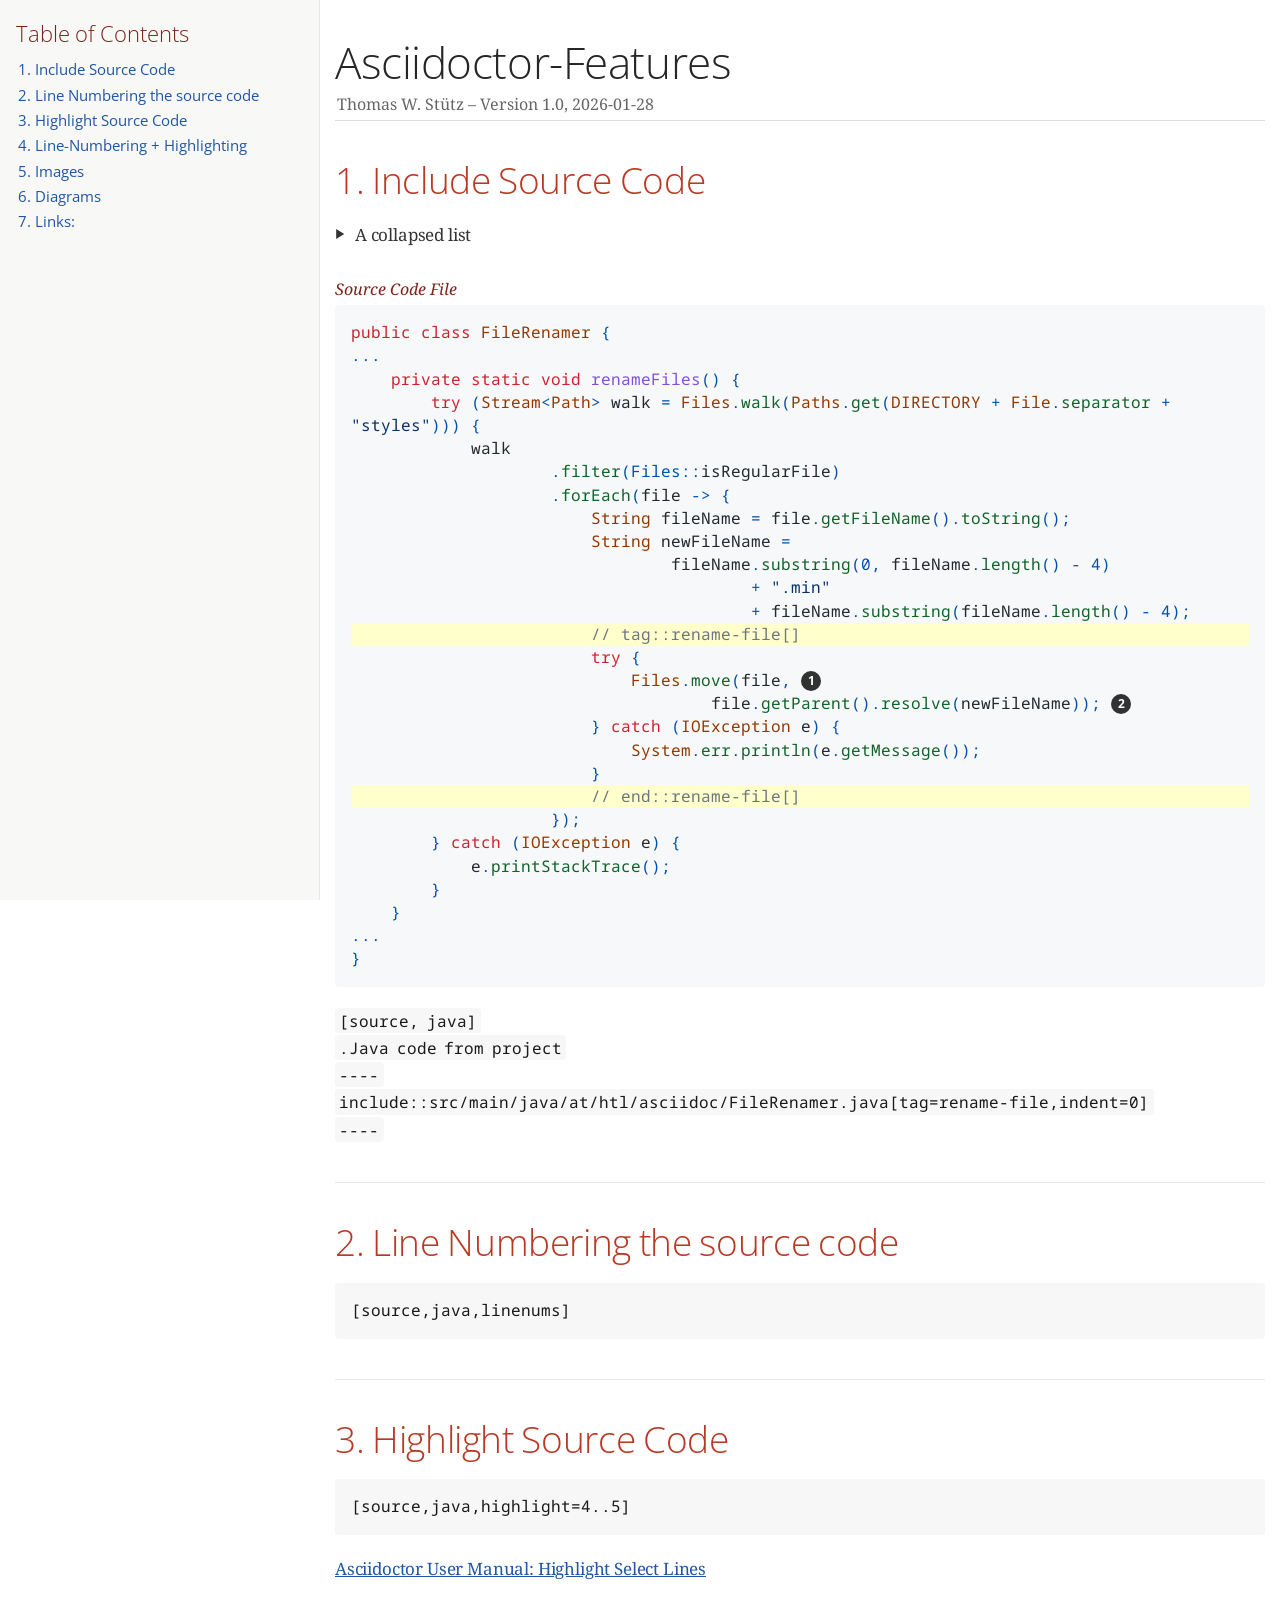
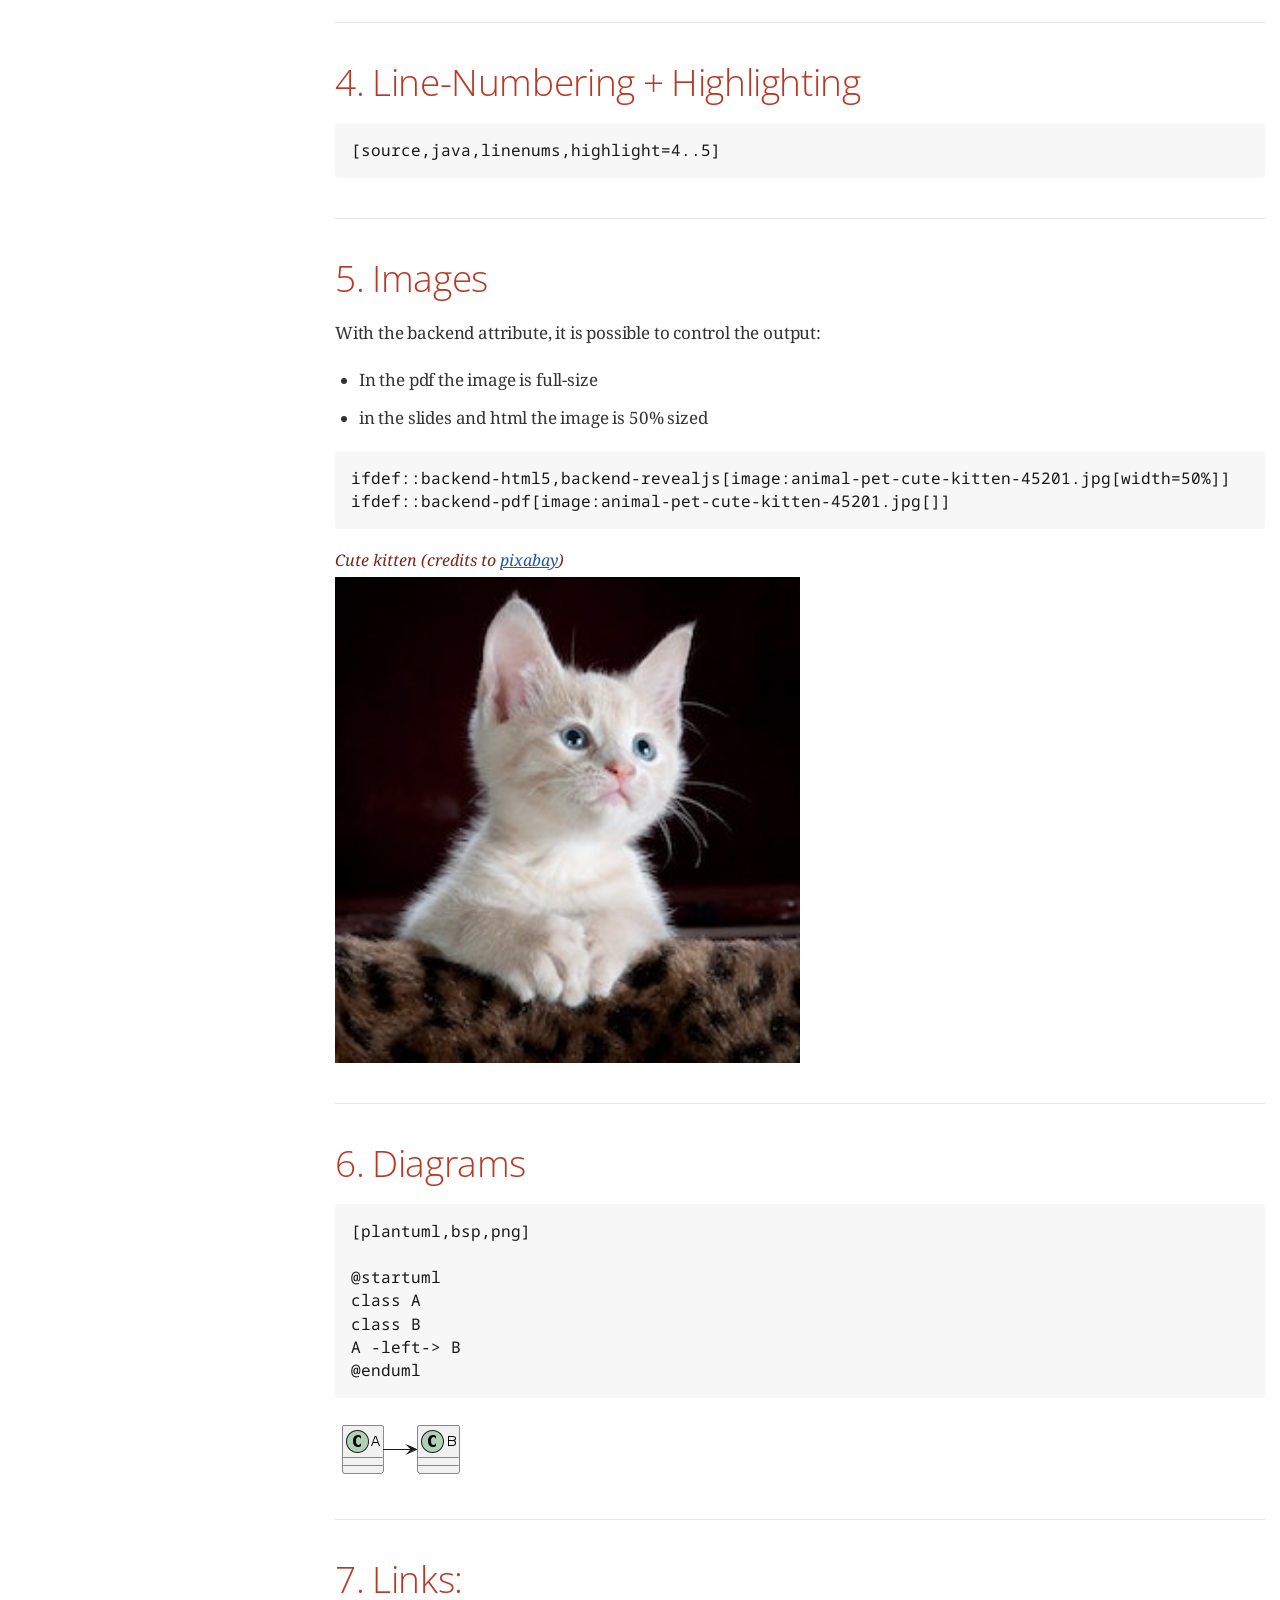
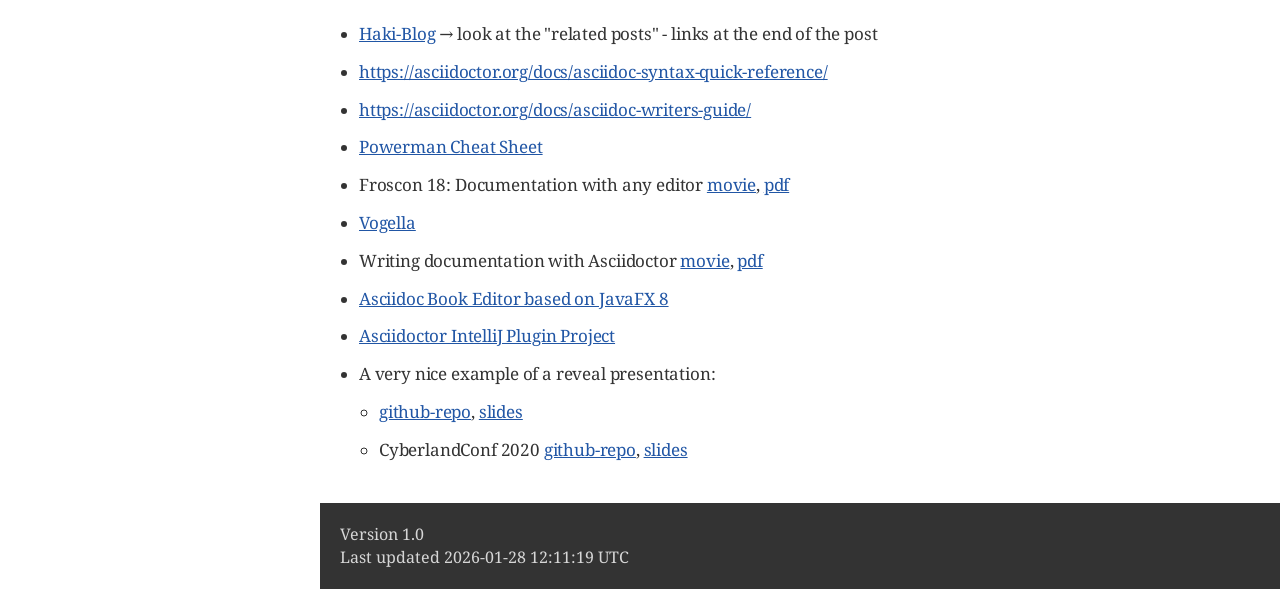
==== commit 9bd7874b: "Deploying to gh-pages from @ 2526-3bhif-syp/2526-3bhif-syp-project-dnd-character-creator@40e3ba16b84" ====
--- a/demo.html
+++ b/demo.html
@@ -784,7 +784,7 @@
 <div id="footer">
 <div id="footer-text">
 Version 1.0<br>
-Last updated 2026-01-28 11:57:55 UTC
+Last updated 2026-01-28 12:11:19 UTC
 </div>
 </div>
 </body>
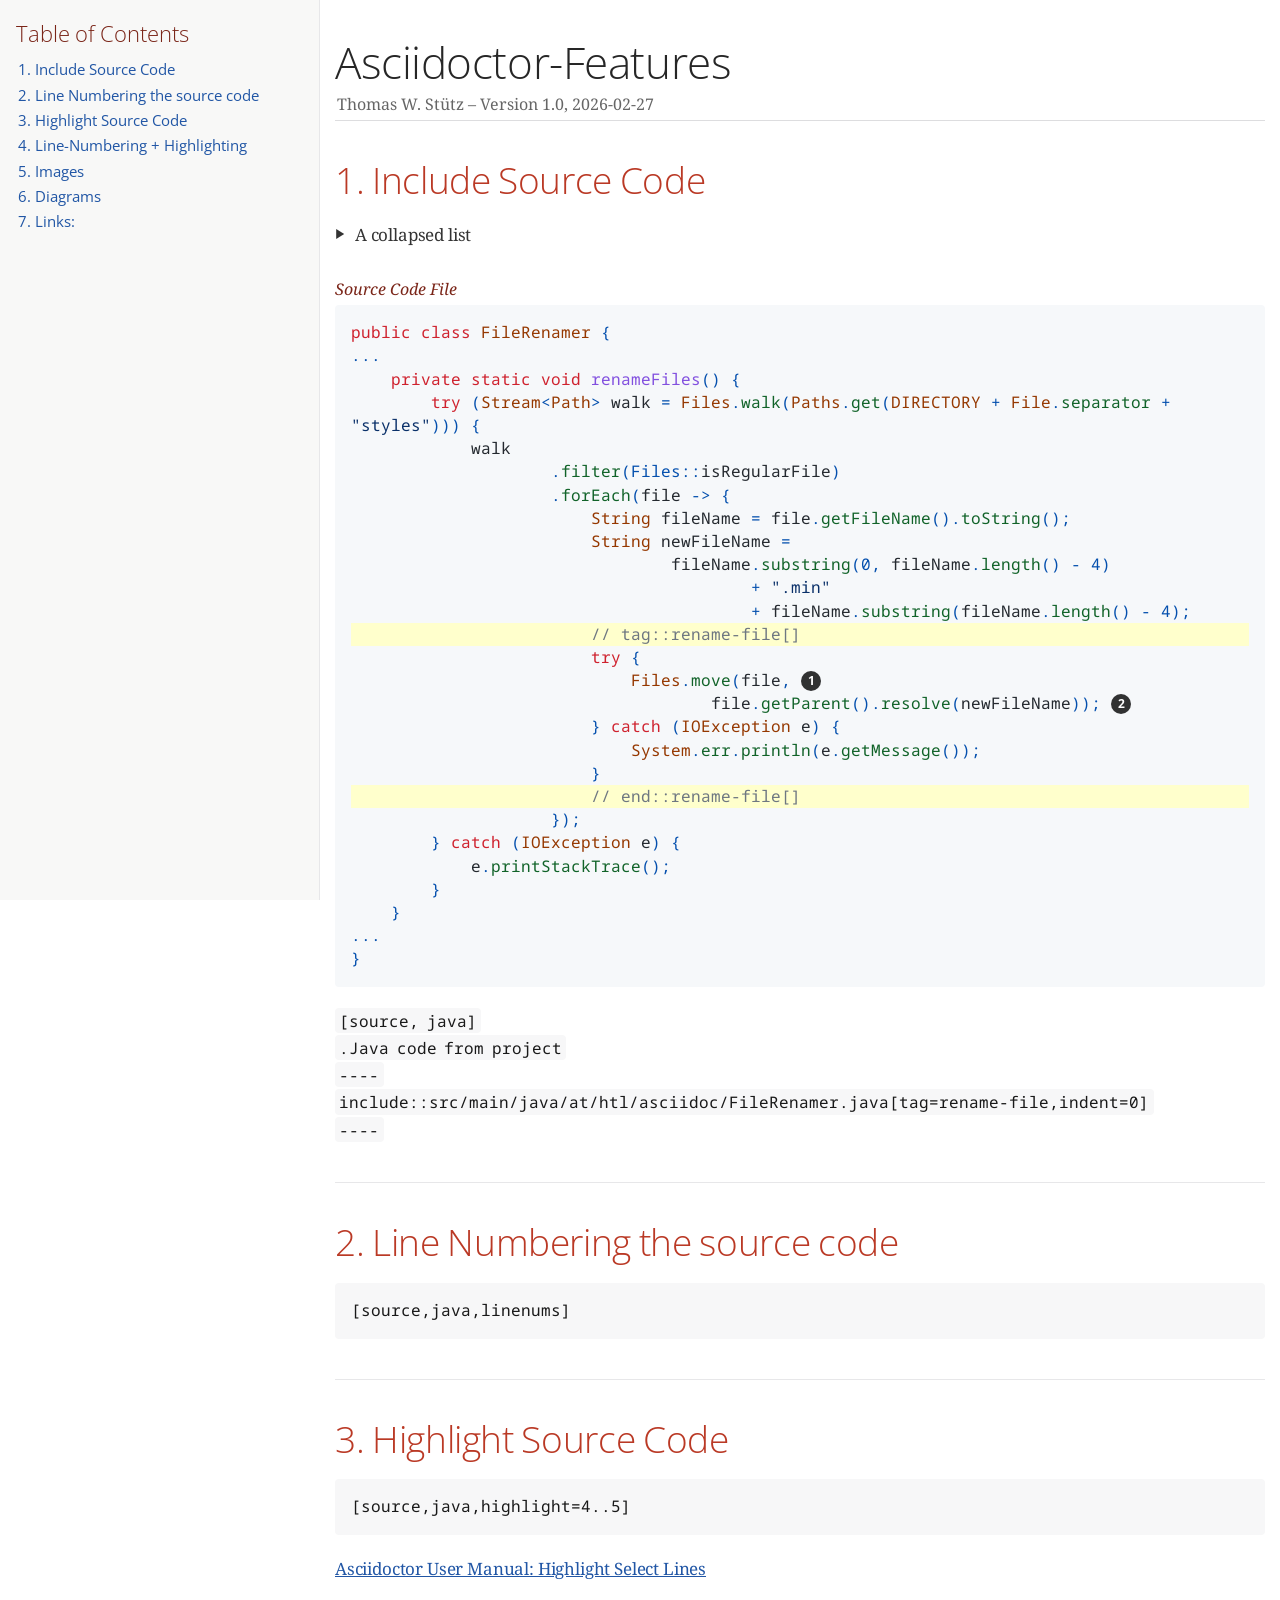
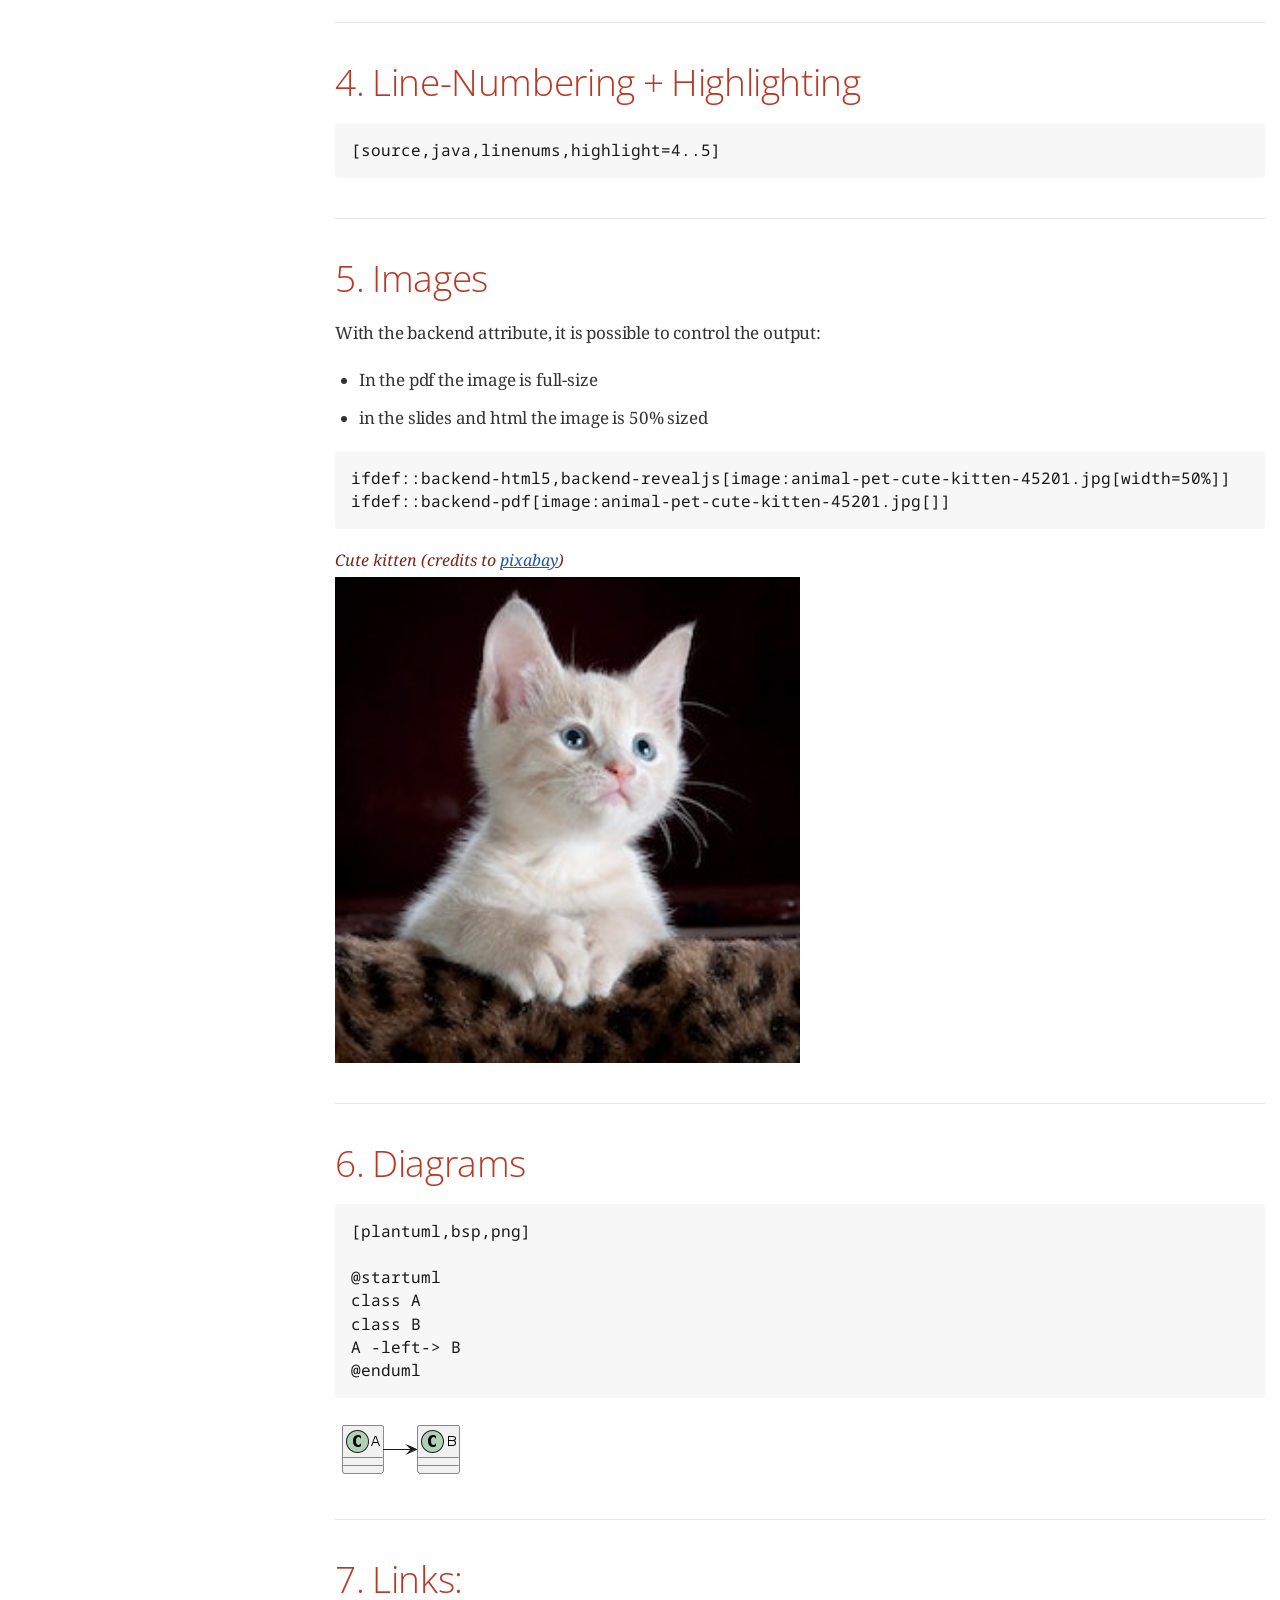
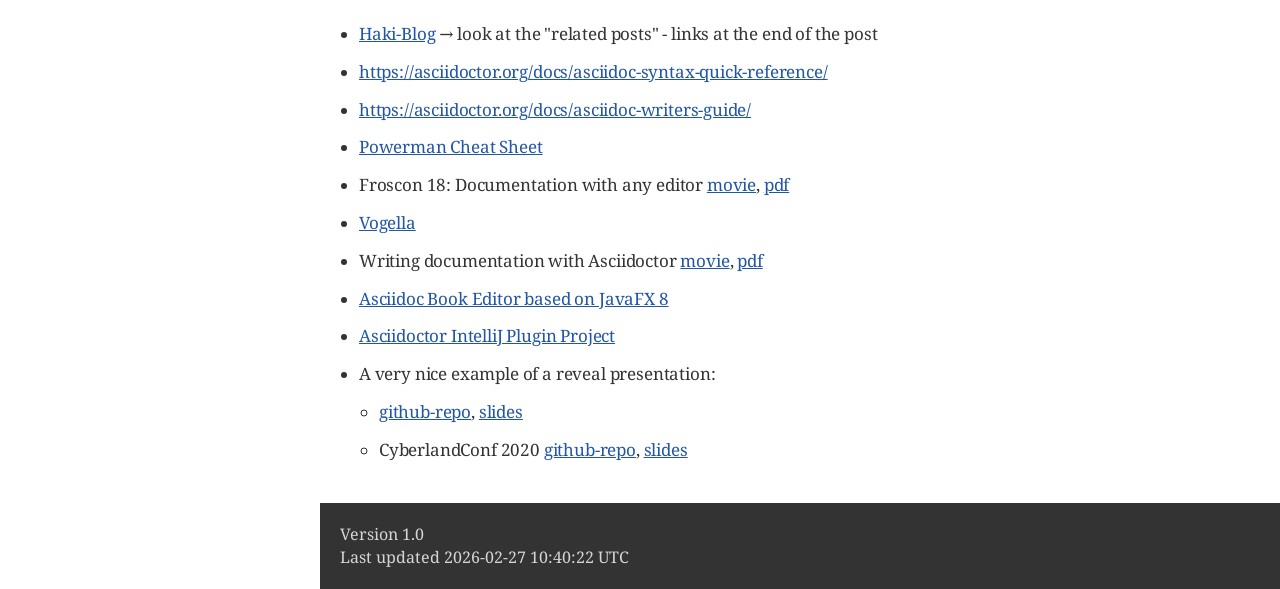
==== commit 19fda249: "updating github pages" ====
--- a/demo.html
+++ b/demo.html
@@ -565,7 +565,7 @@
 <div class="details">
 <span id="author" class="author">Thomas W. Stütz</span><br>
 <span id="revnumber">version 1.0,</span>
-<span id="revdate">2026-01-28</span>
+<span id="revdate">2026-02-27</span>
 </div>
 <div id="toc" class="toc2">
 <div id="toctitle">Table of Contents</div>
@@ -784,7 +784,7 @@
 <div id="footer">
 <div id="footer-text">
 Version 1.0<br>
-Last updated 2026-01-28 12:11:19 UTC
+Last updated 2026-02-27 10:40:22 UTC
 </div>
 </div>
 </body>
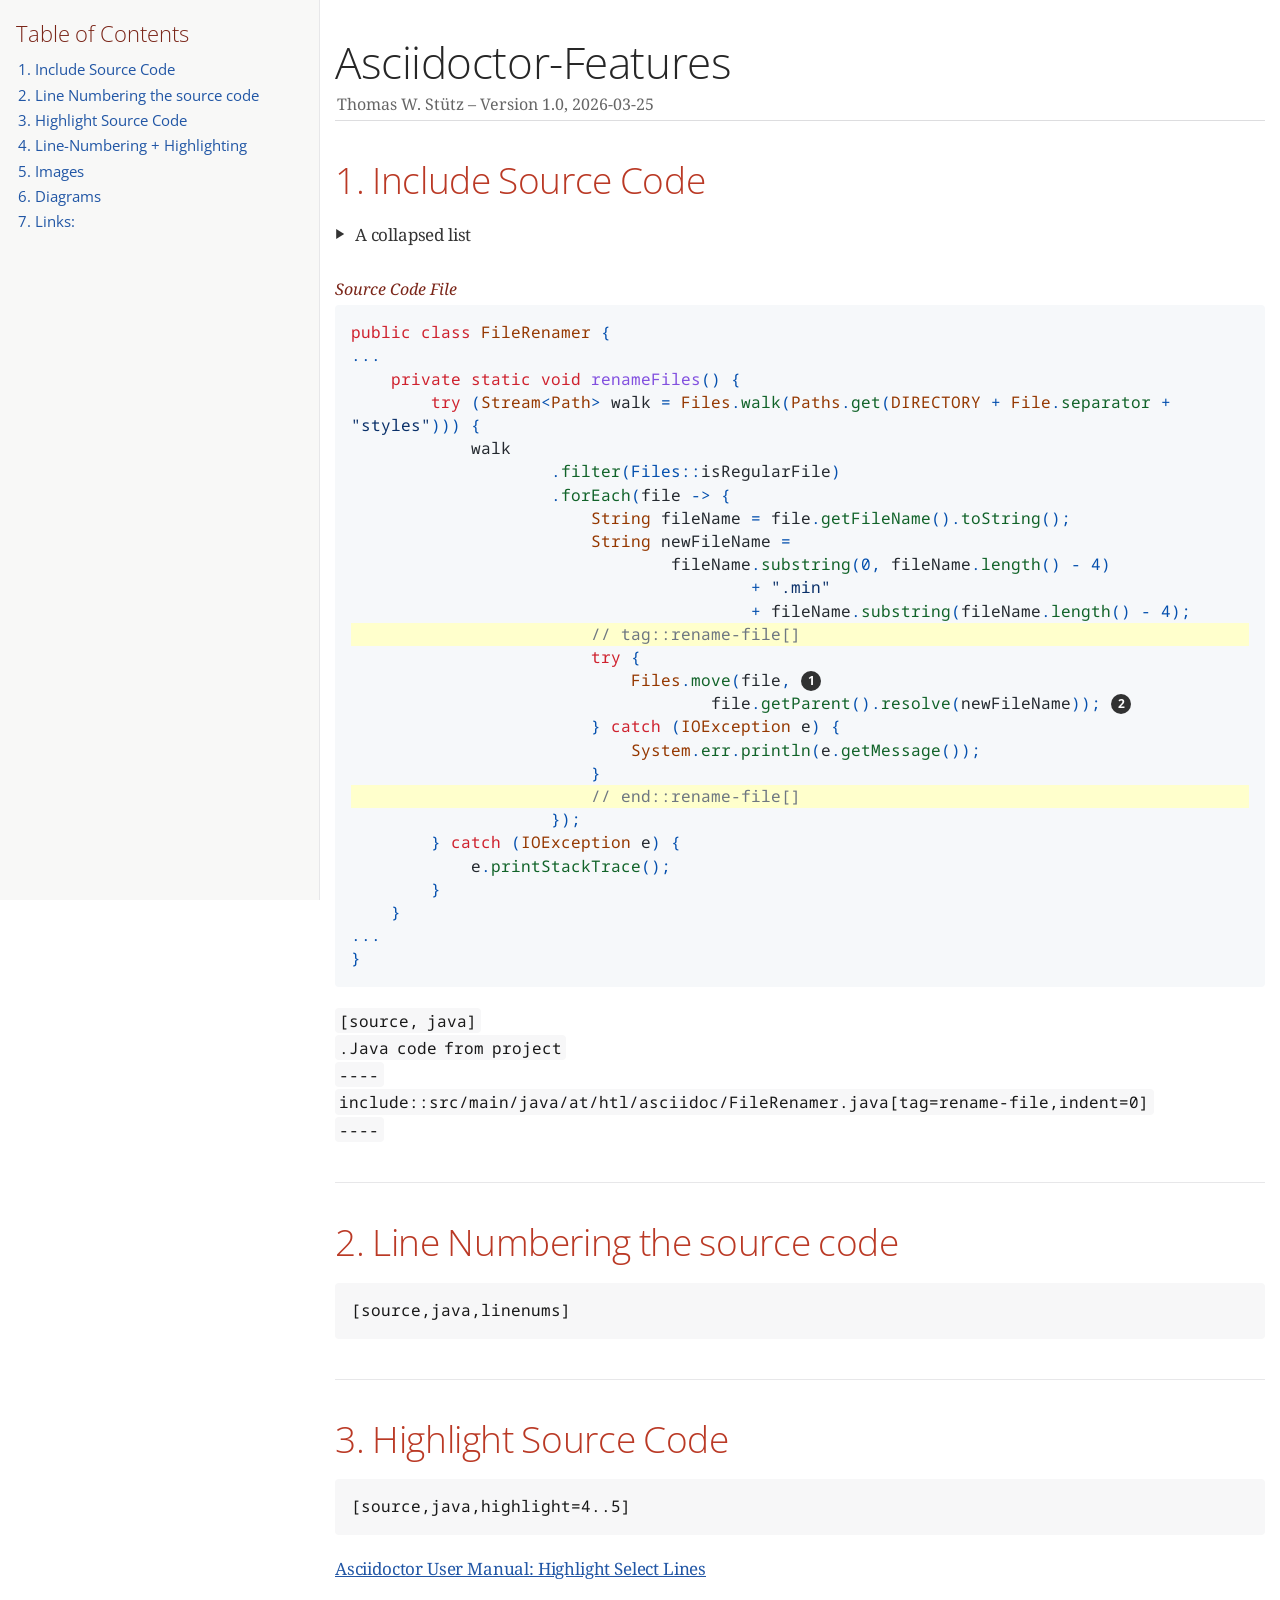
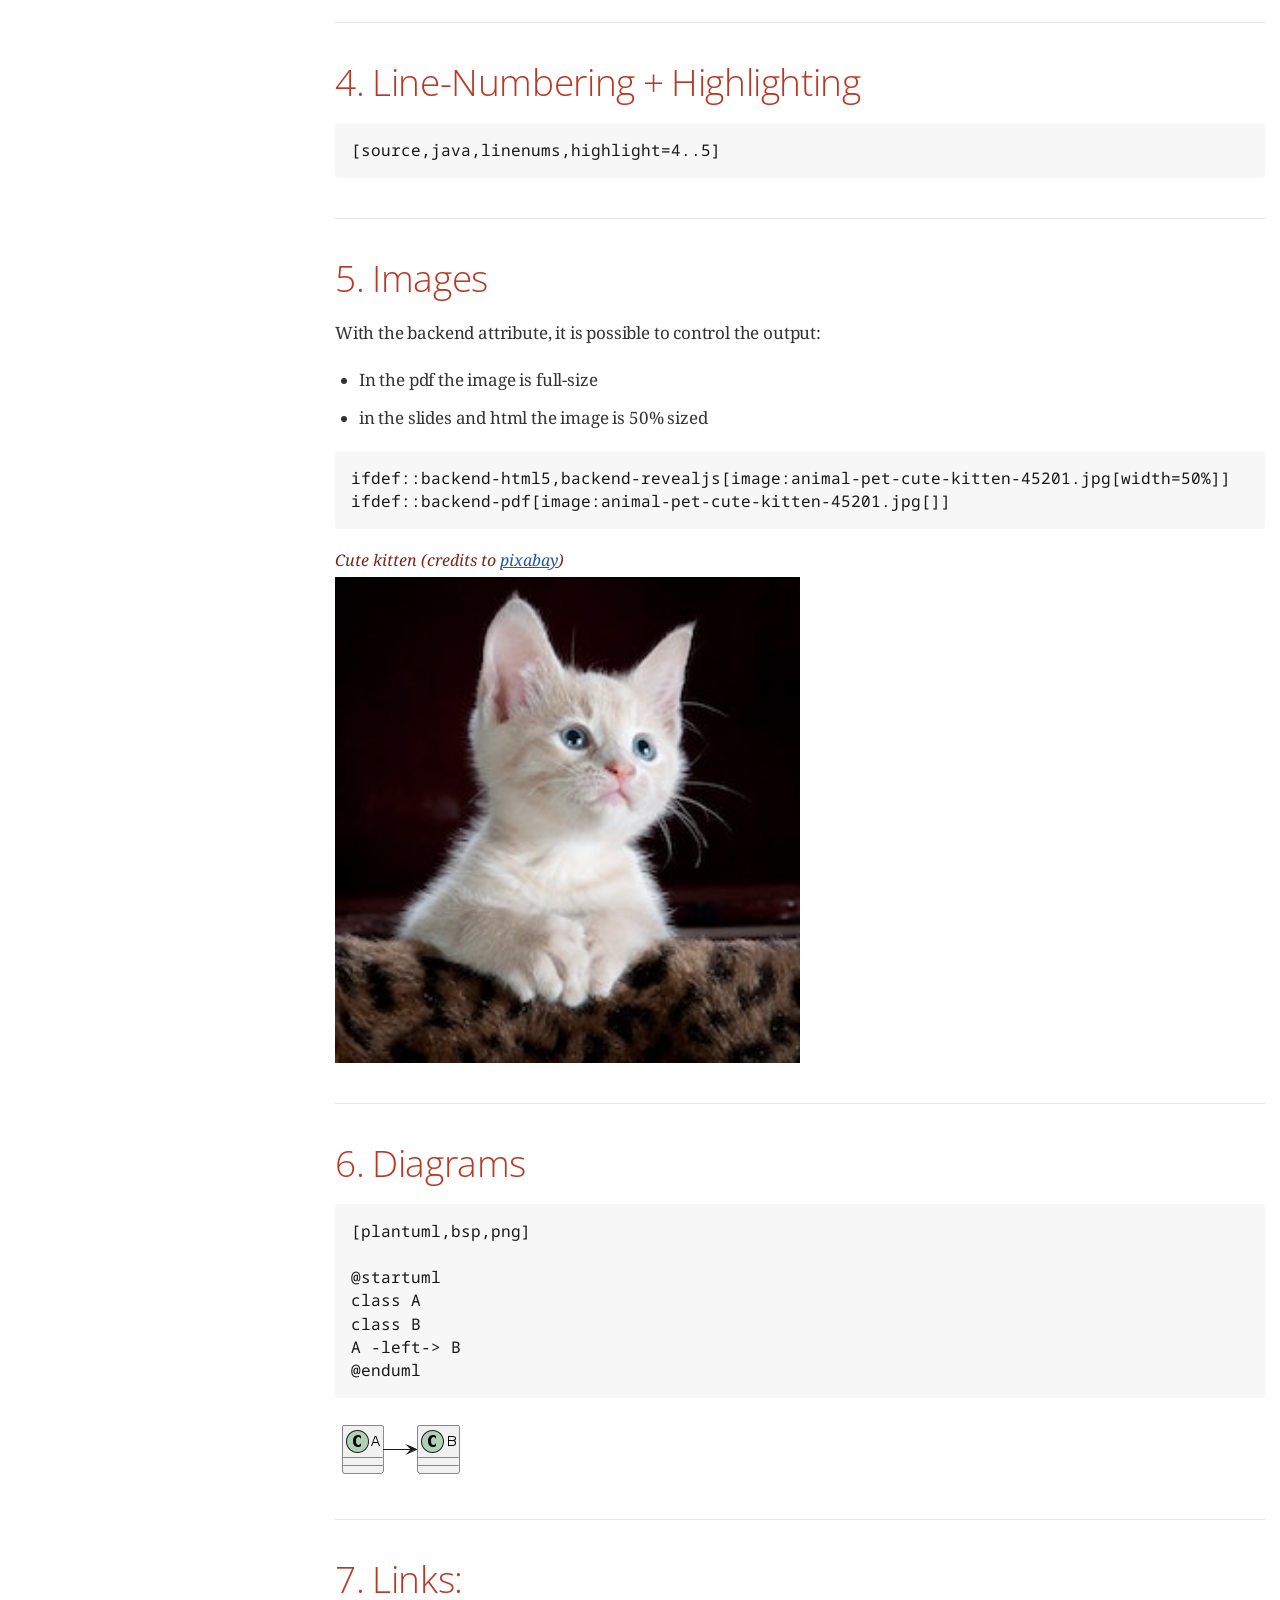
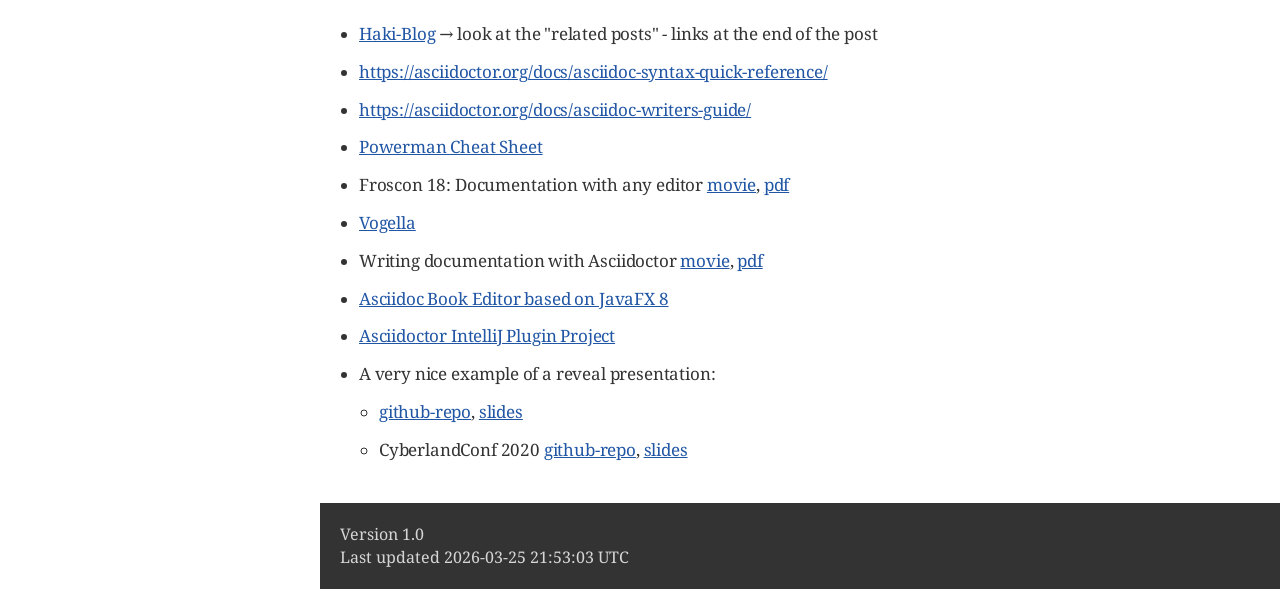
==== commit b28fb157: "Deploying to gh-pages from @ 2526-3bhif-syp/2526-3bhif-syp-project-dnd-character-creator@28de12f86b8" ====
--- a/demo.html
+++ b/demo.html
@@ -565,7 +565,7 @@
 <div class="details">
 <span id="author" class="author">Thomas W. Stütz</span><br>
 <span id="revnumber">version 1.0,</span>
-<span id="revdate">2026-02-27</span>
+<span id="revdate">2026-03-25</span>
 </div>
 <div id="toc" class="toc2">
 <div id="toctitle">Table of Contents</div>
@@ -784,7 +784,7 @@
 <div id="footer">
 <div id="footer-text">
 Version 1.0<br>
-Last updated 2026-02-27 10:40:22 UTC
+Last updated 2026-03-25 21:53:03 UTC
 </div>
 </div>
 </body>
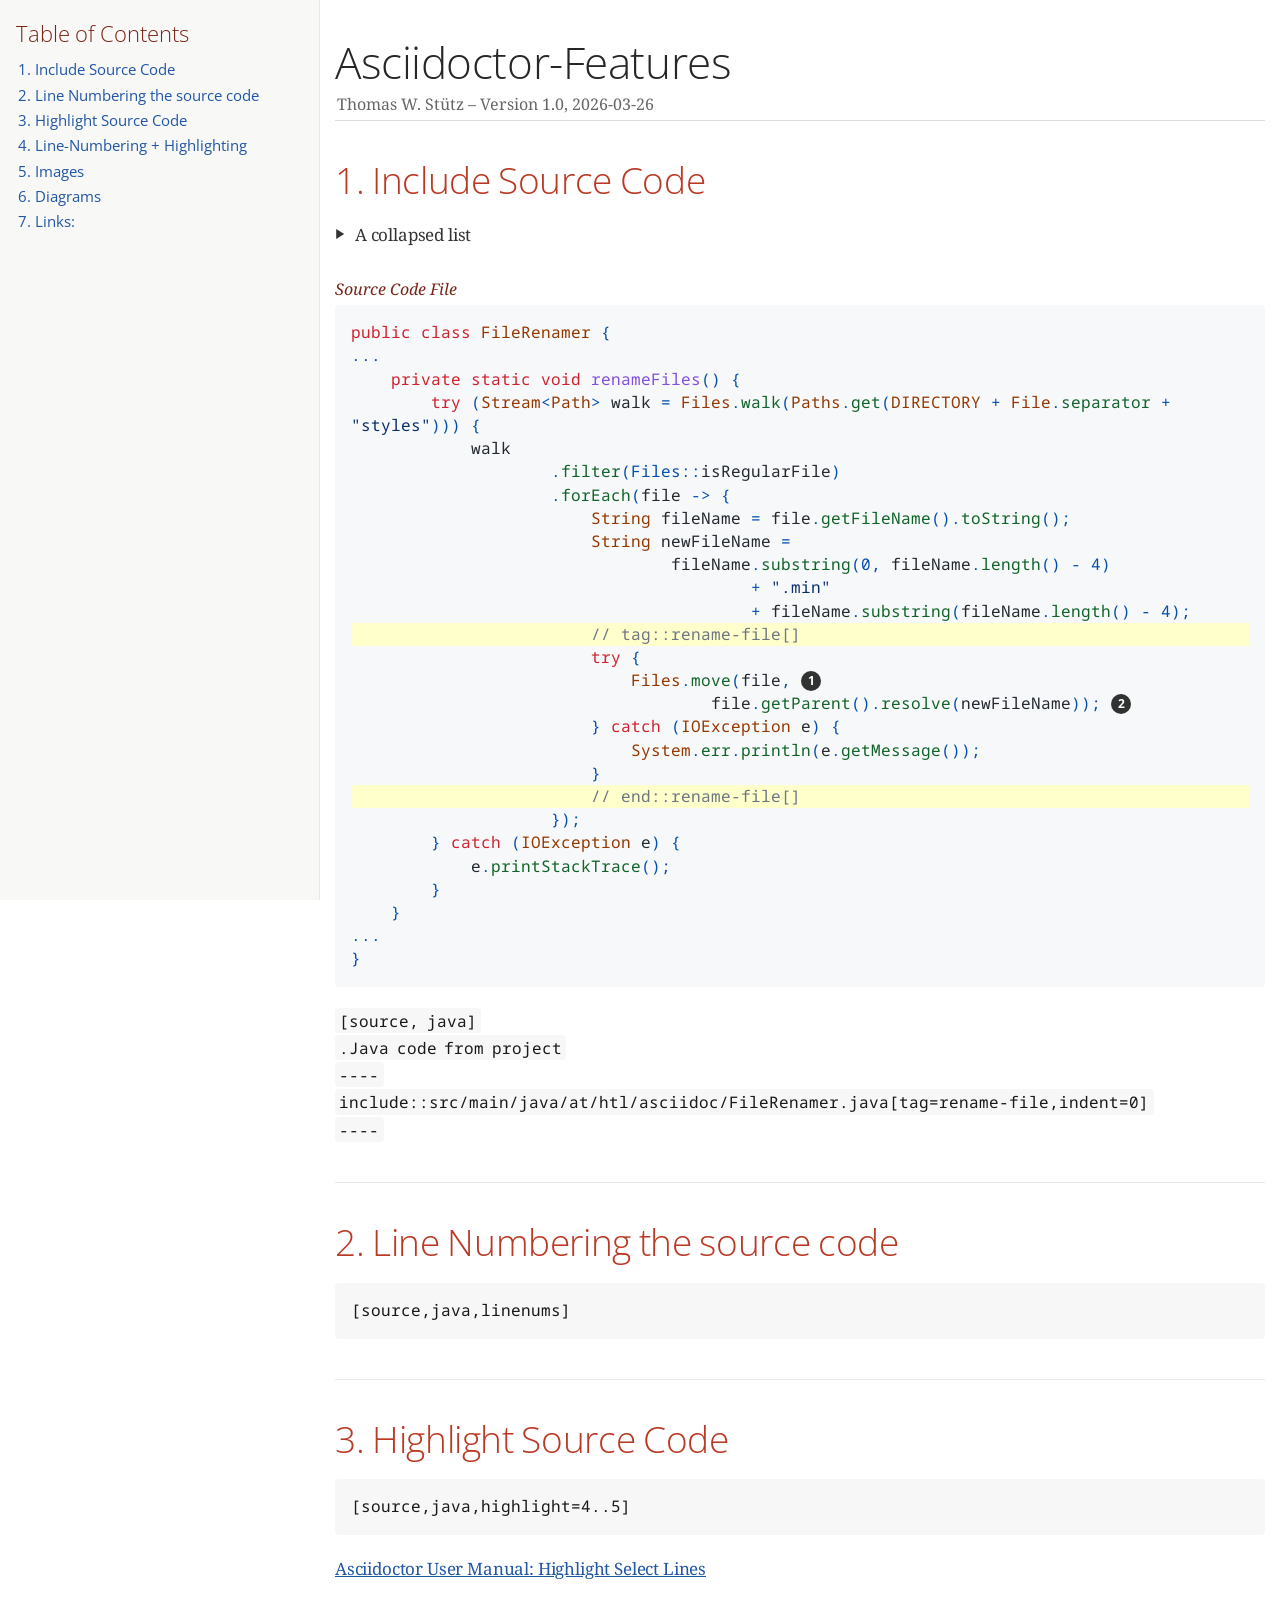
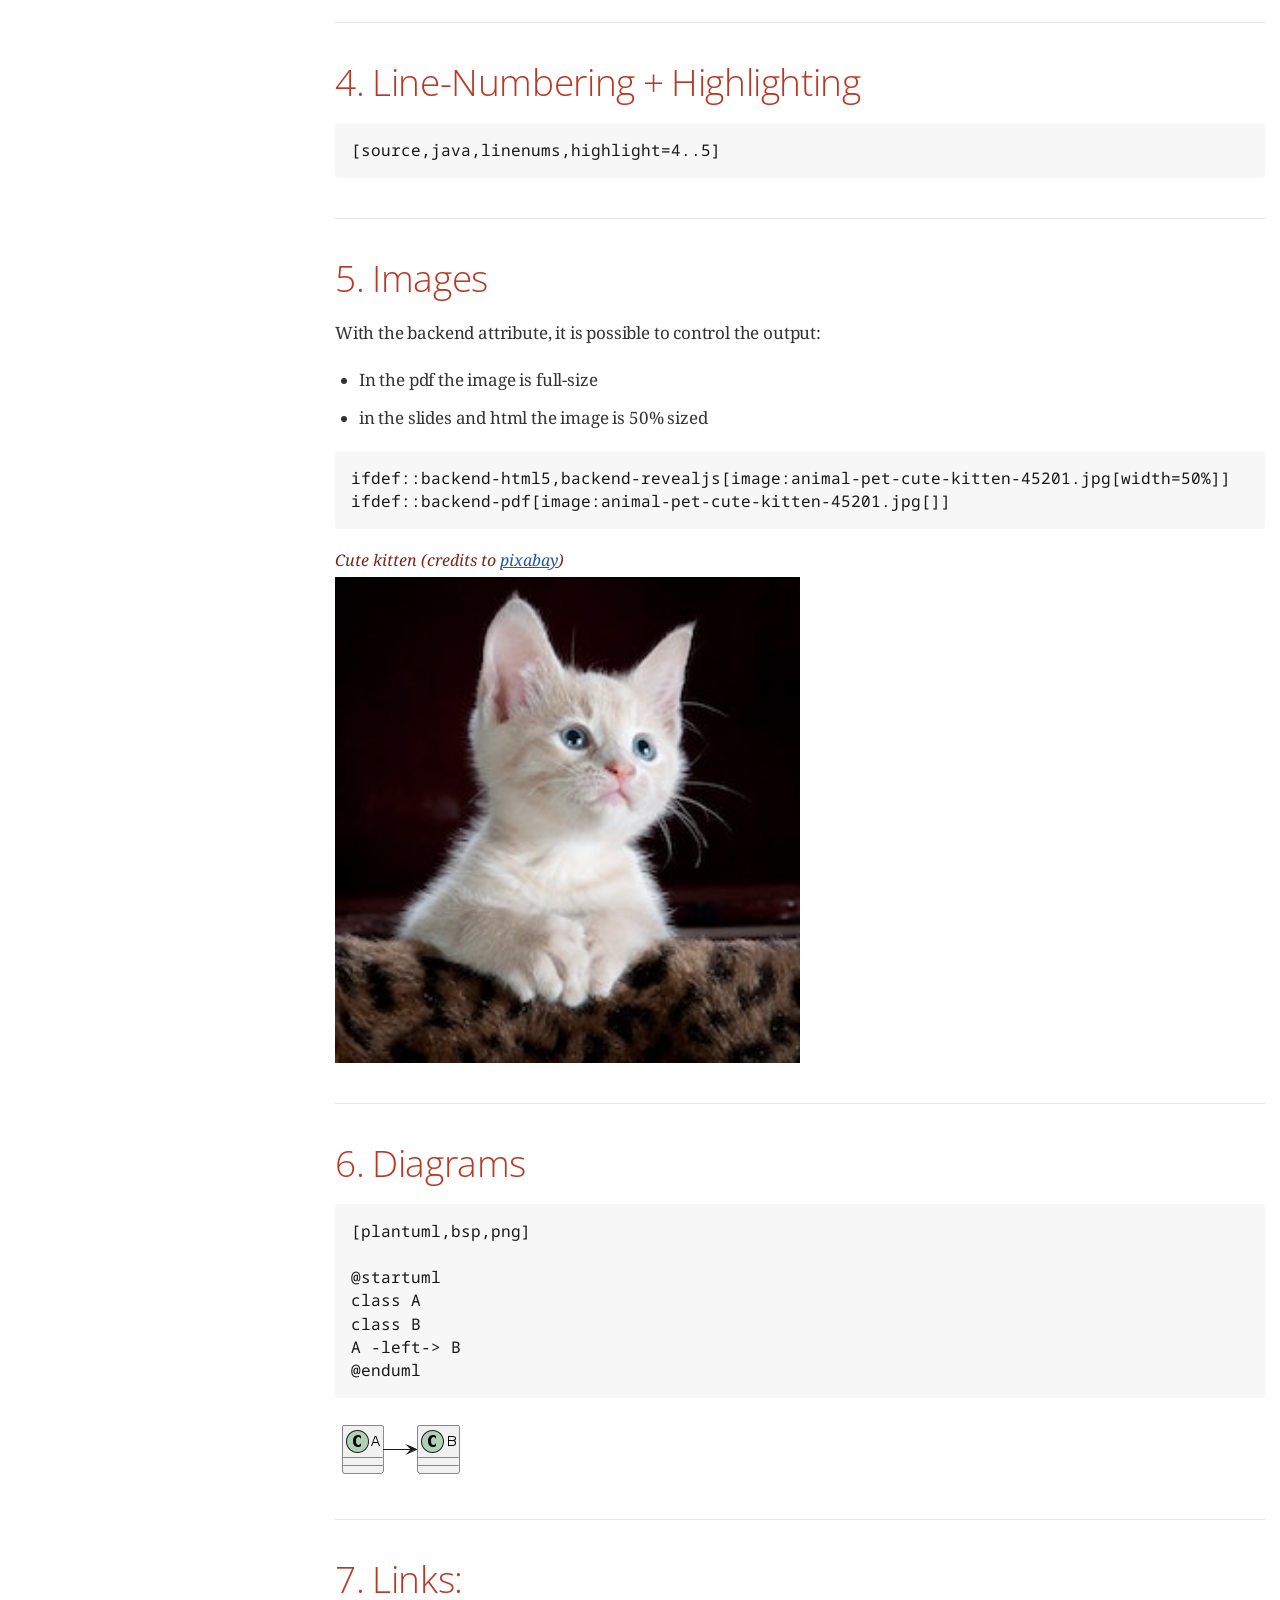
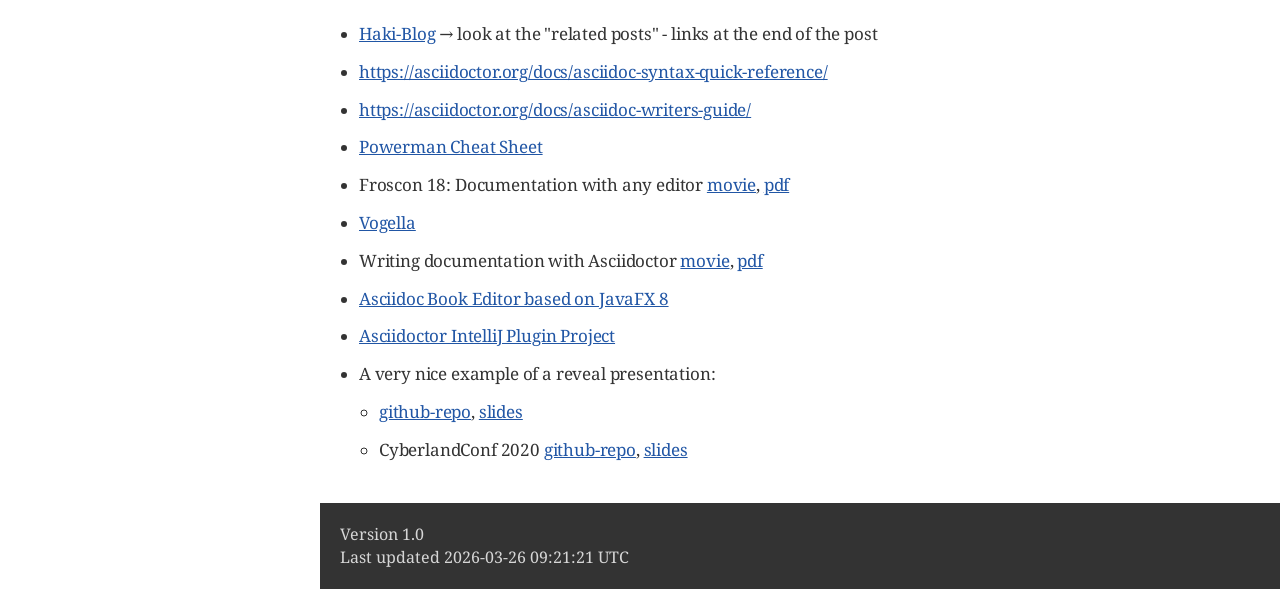
==== commit 05fa32a0: "Deploying to gh-pages from @ 2526-3bhif-syp/2526-3bhif-syp-project-dnd-character-creator@03ee8853c70" ====
--- a/demo.html
+++ b/demo.html
@@ -565,7 +565,7 @@
 <div class="details">
 <span id="author" class="author">Thomas W. Stütz</span><br>
 <span id="revnumber">version 1.0,</span>
-<span id="revdate">2026-03-25</span>
+<span id="revdate">2026-03-26</span>
 </div>
 <div id="toc" class="toc2">
 <div id="toctitle">Table of Contents</div>
@@ -784,7 +784,7 @@
 <div id="footer">
 <div id="footer-text">
 Version 1.0<br>
-Last updated 2026-03-25 21:53:03 UTC
+Last updated 2026-03-26 09:21:21 UTC
 </div>
 </div>
 </body>
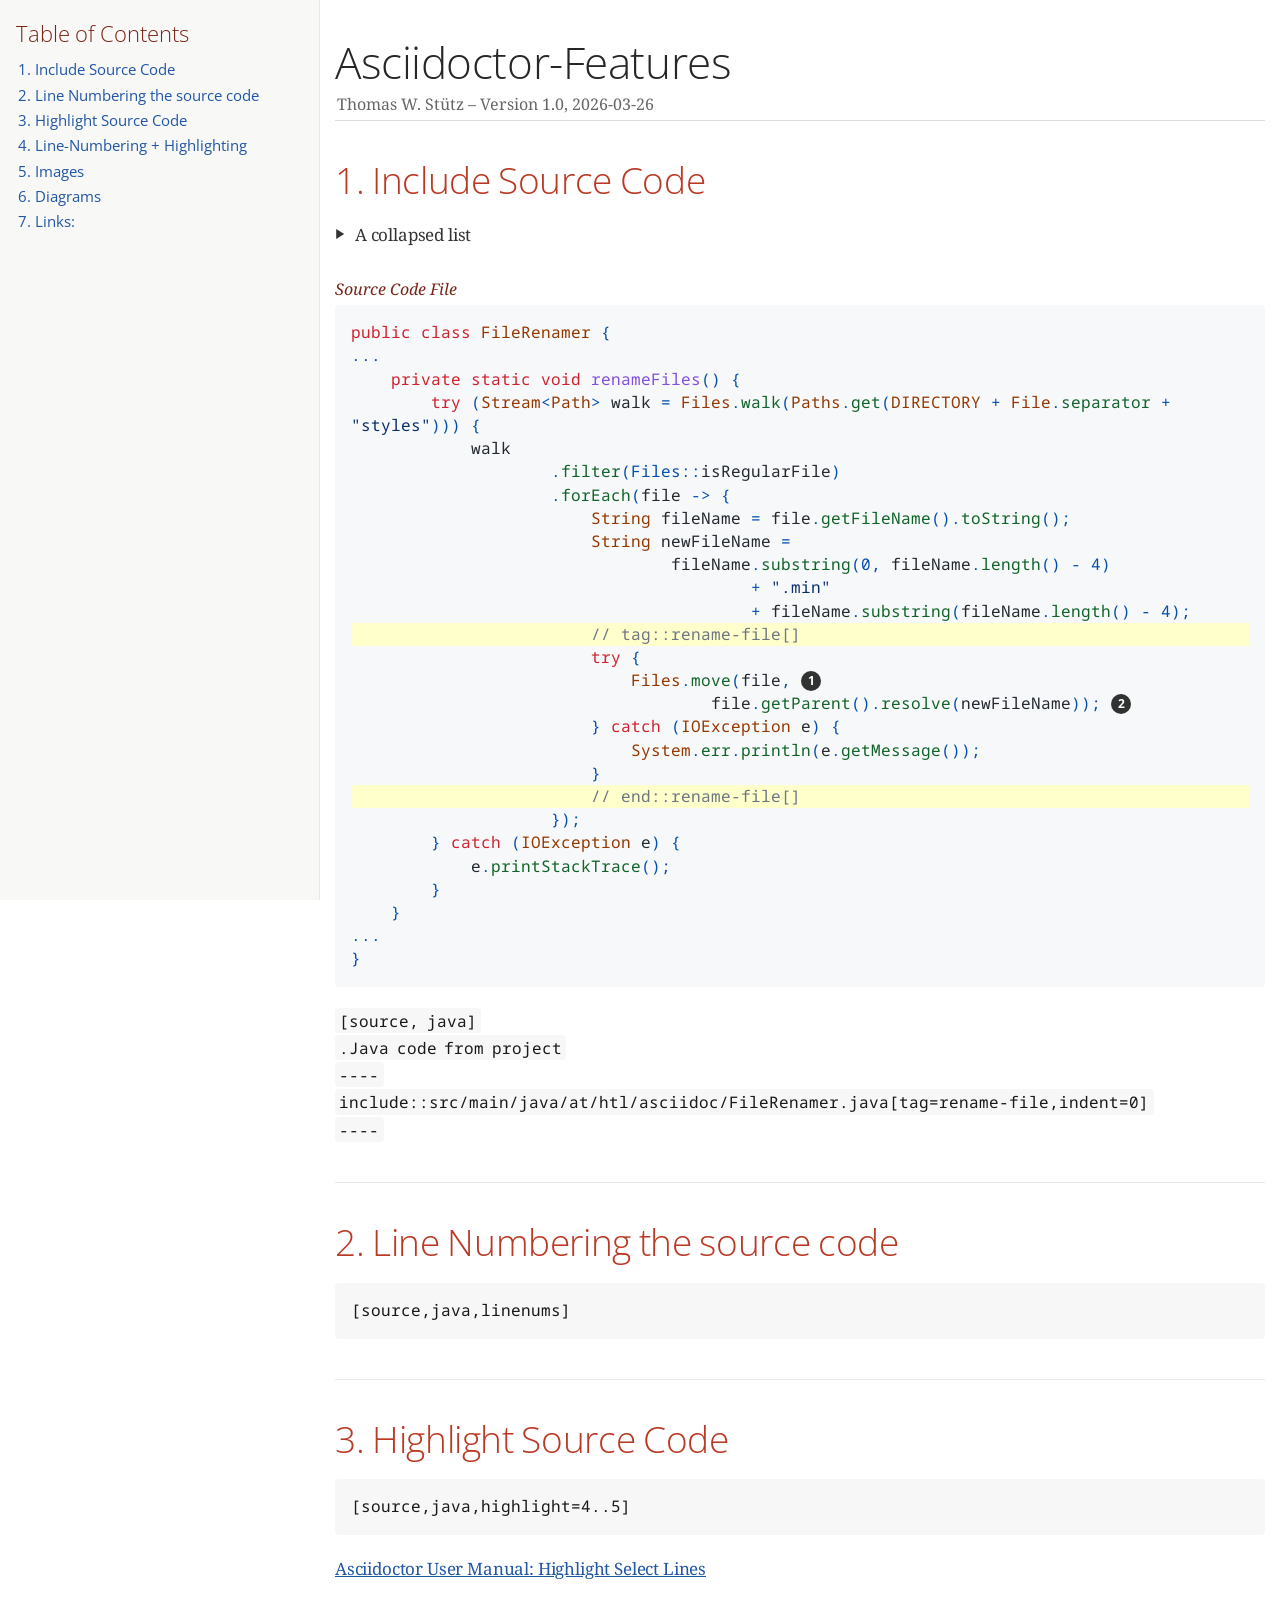
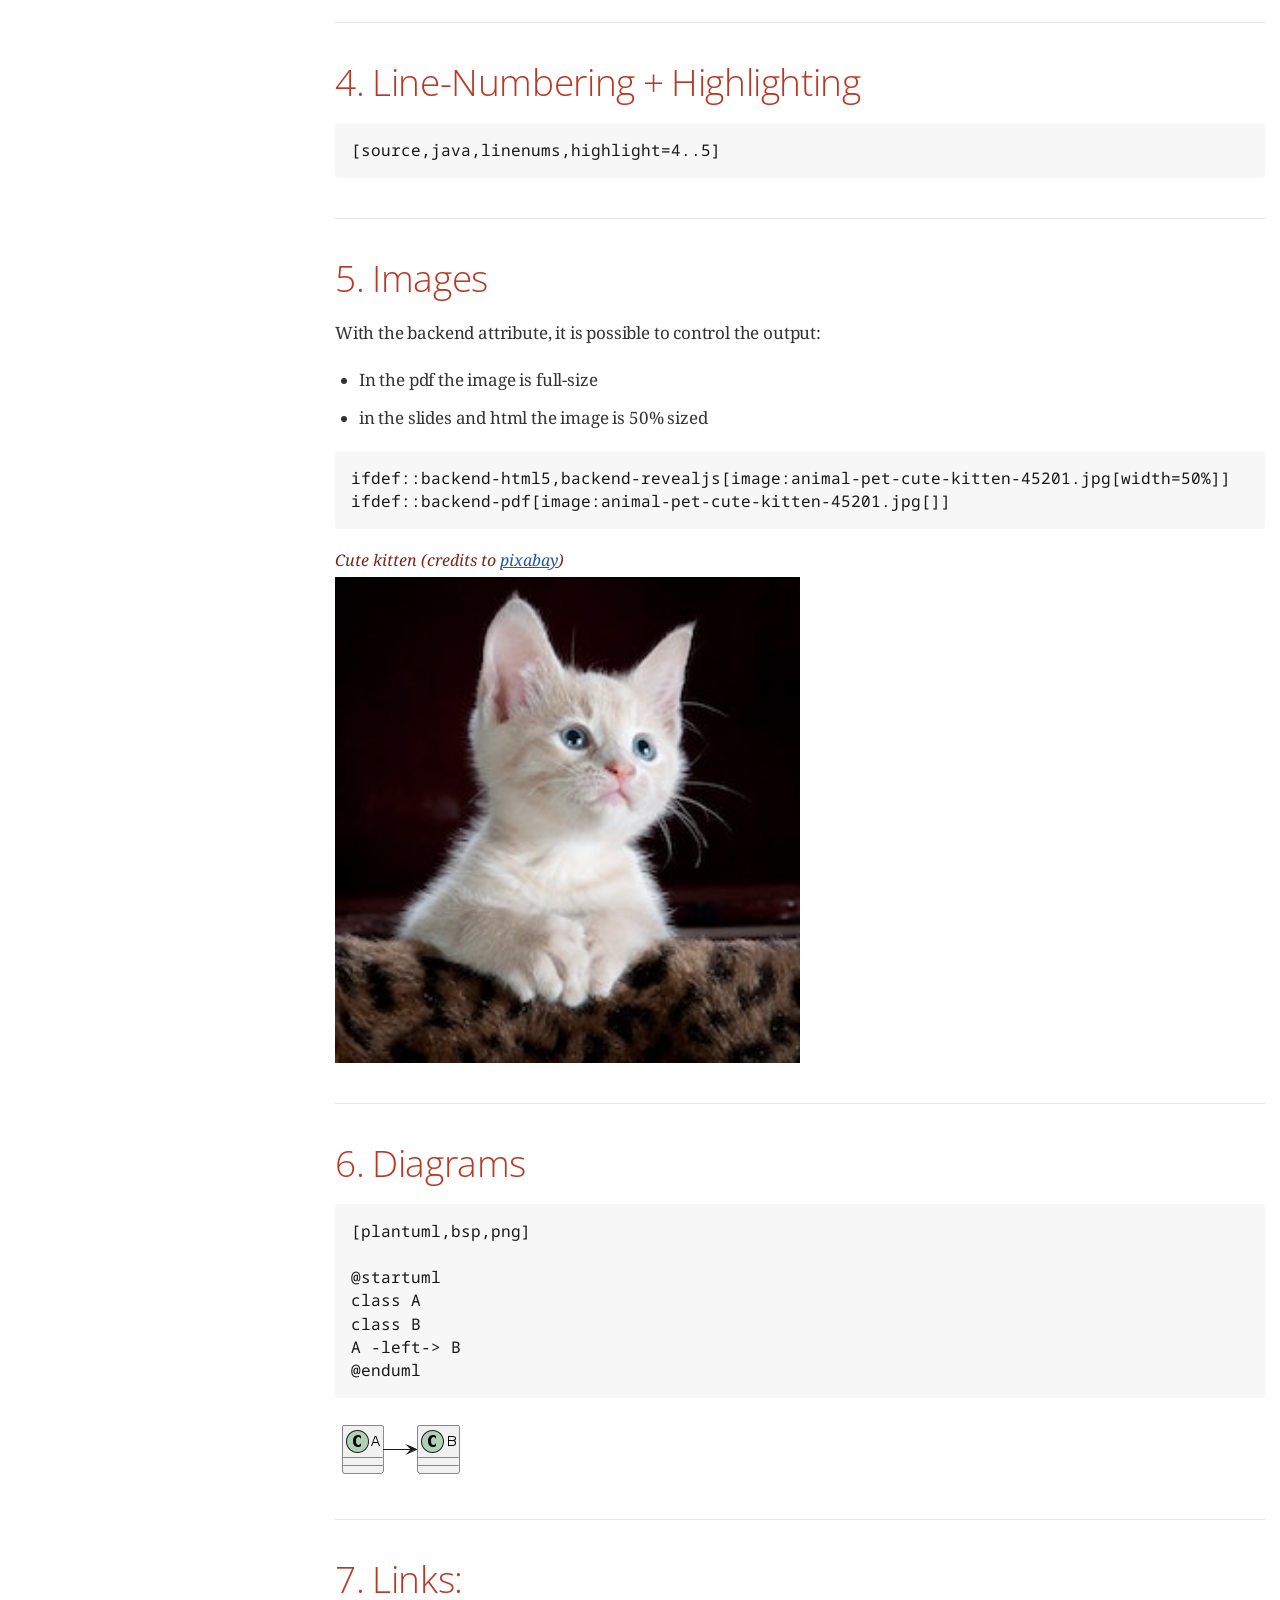
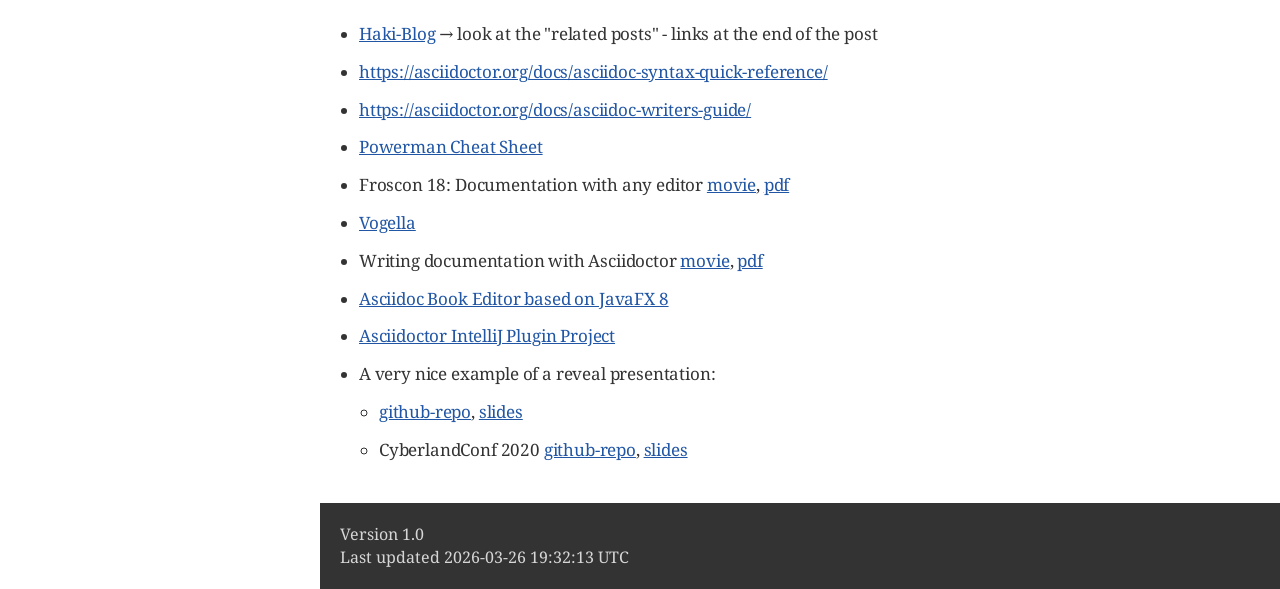
==== commit a9c0e883: "Deploying to gh-pages from @ 2526-3bhif-syp/2526-3bhif-syp-project-dnd-character-creator@b0467108d90" ====
--- a/demo.html
+++ b/demo.html
@@ -784,7 +784,7 @@
 <div id="footer">
 <div id="footer-text">
 Version 1.0<br>
-Last updated 2026-03-26 09:21:21 UTC
+Last updated 2026-03-26 19:32:13 UTC
 </div>
 </div>
 </body>
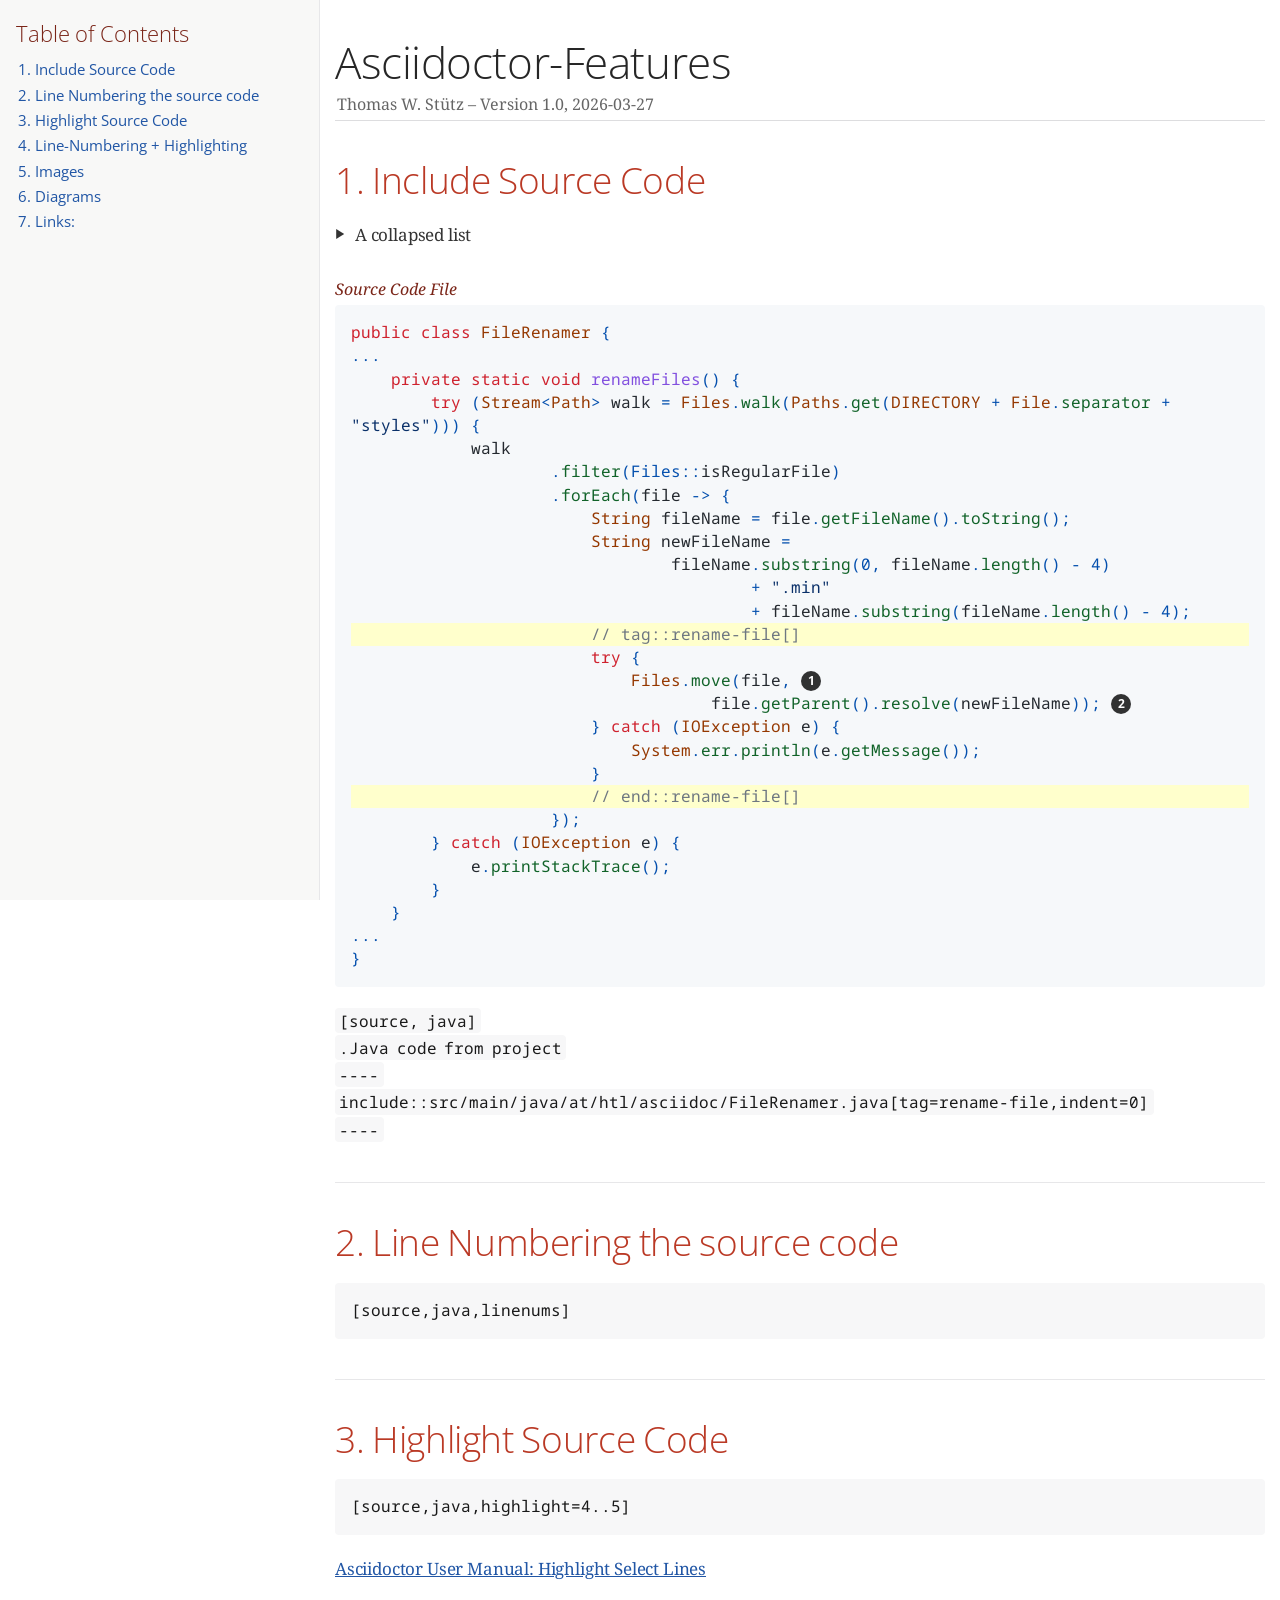
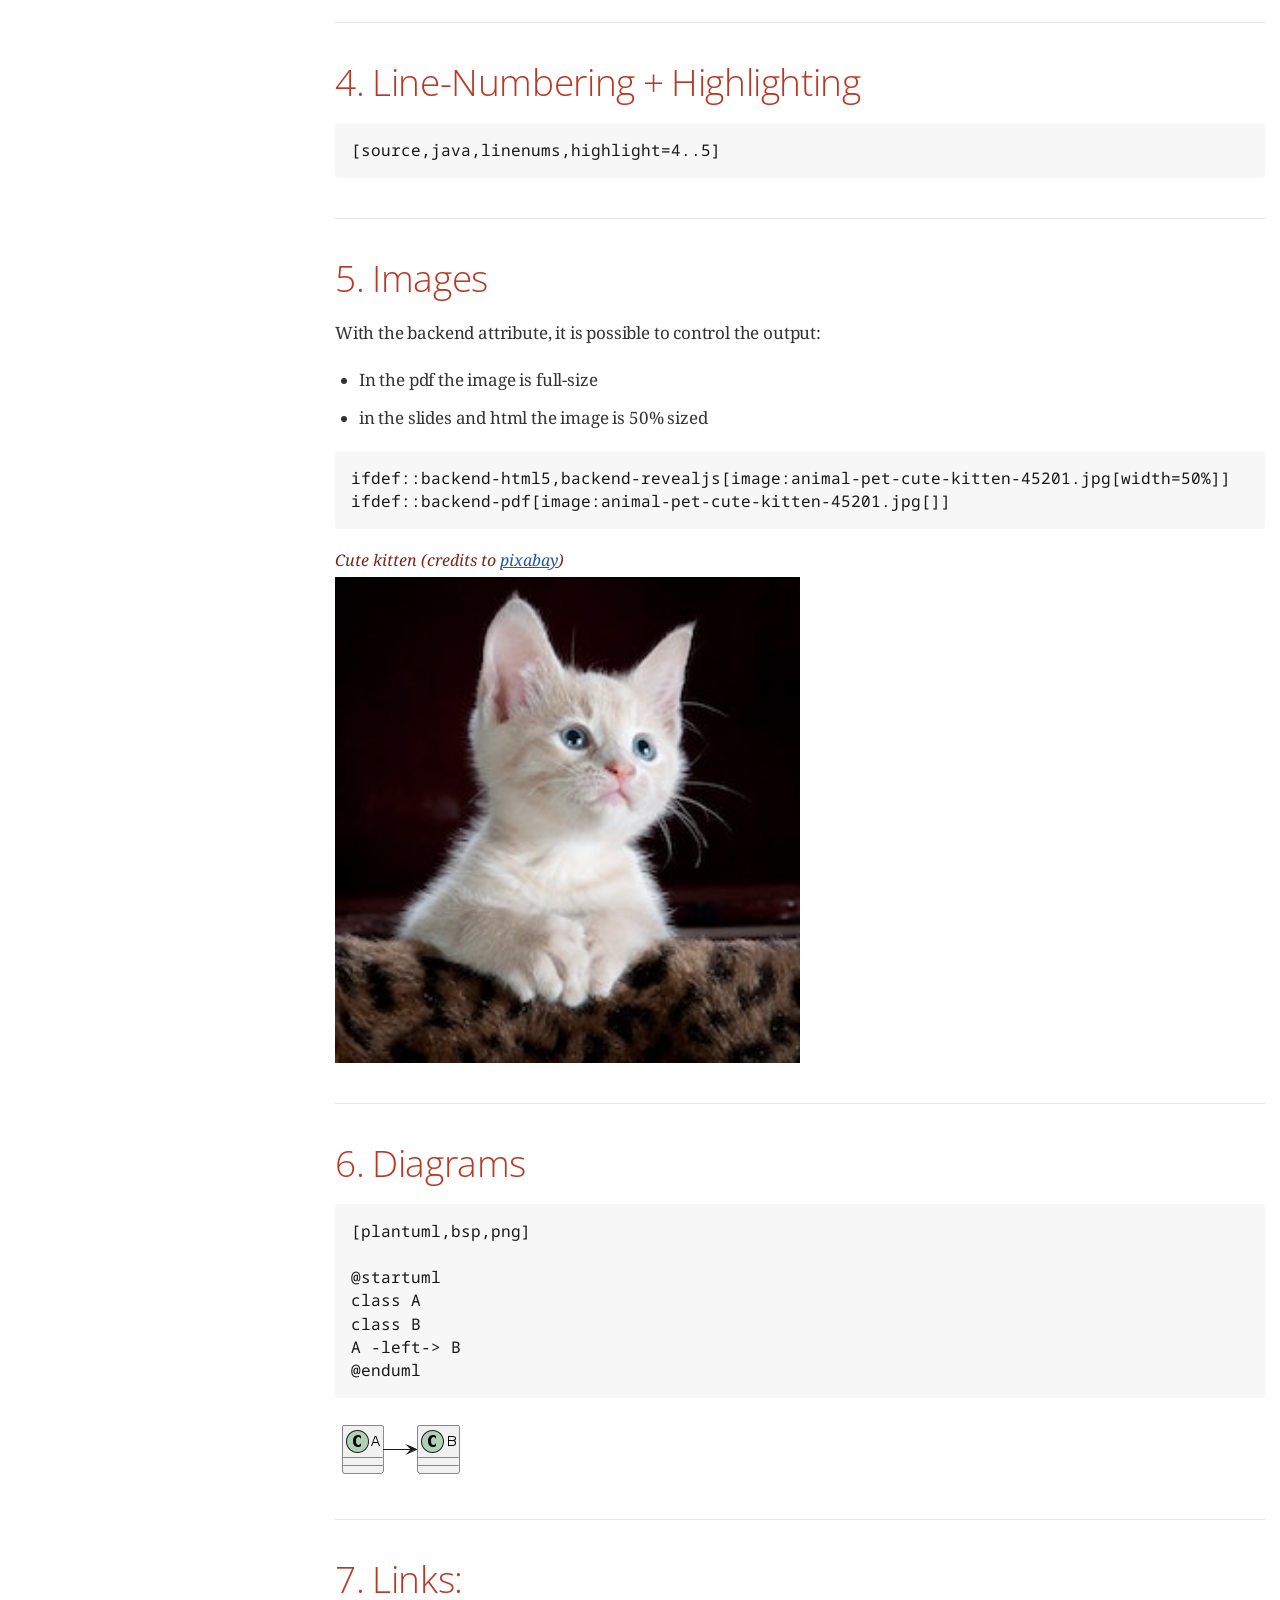
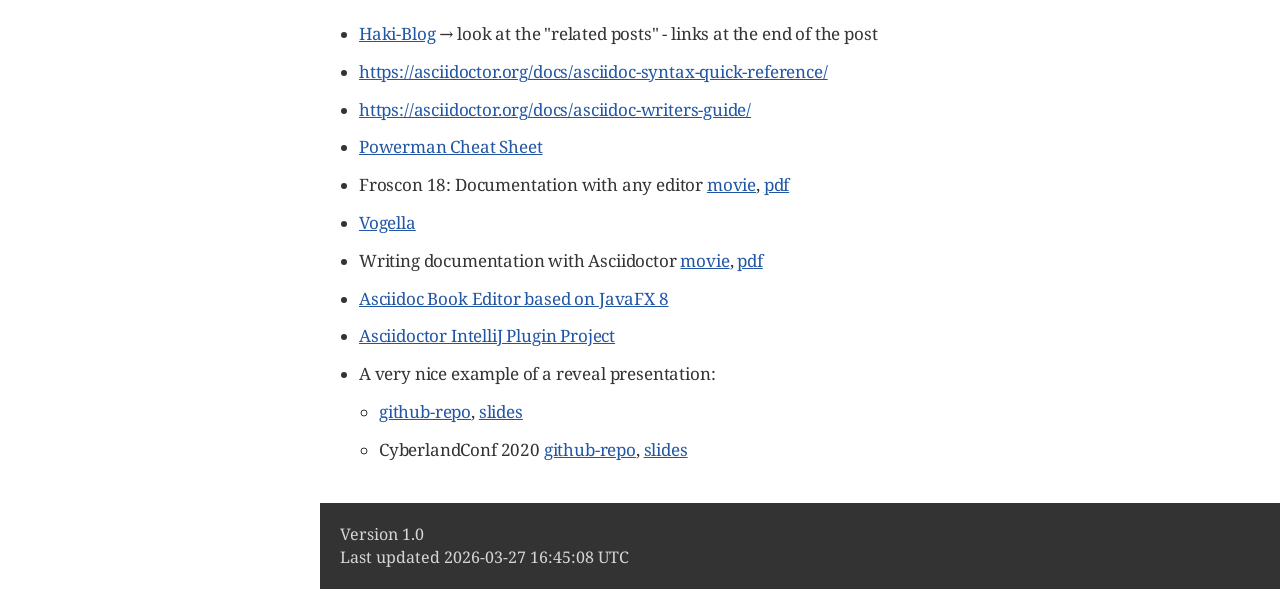
==== commit 720e914e: "Deploying to gh-pages from @ 2526-3bhif-syp/2526-3bhif-syp-project-dnd-character-creator@9c3e0e74046" ====
--- a/demo.html
+++ b/demo.html
@@ -565,7 +565,7 @@
 <div class="details">
 <span id="author" class="author">Thomas W. Stütz</span><br>
 <span id="revnumber">version 1.0,</span>
-<span id="revdate">2026-03-26</span>
+<span id="revdate">2026-03-27</span>
 </div>
 <div id="toc" class="toc2">
 <div id="toctitle">Table of Contents</div>
@@ -784,7 +784,7 @@
 <div id="footer">
 <div id="footer-text">
 Version 1.0<br>
-Last updated 2026-03-26 19:32:13 UTC
+Last updated 2026-03-27 16:45:08 UTC
 </div>
 </div>
 </body>
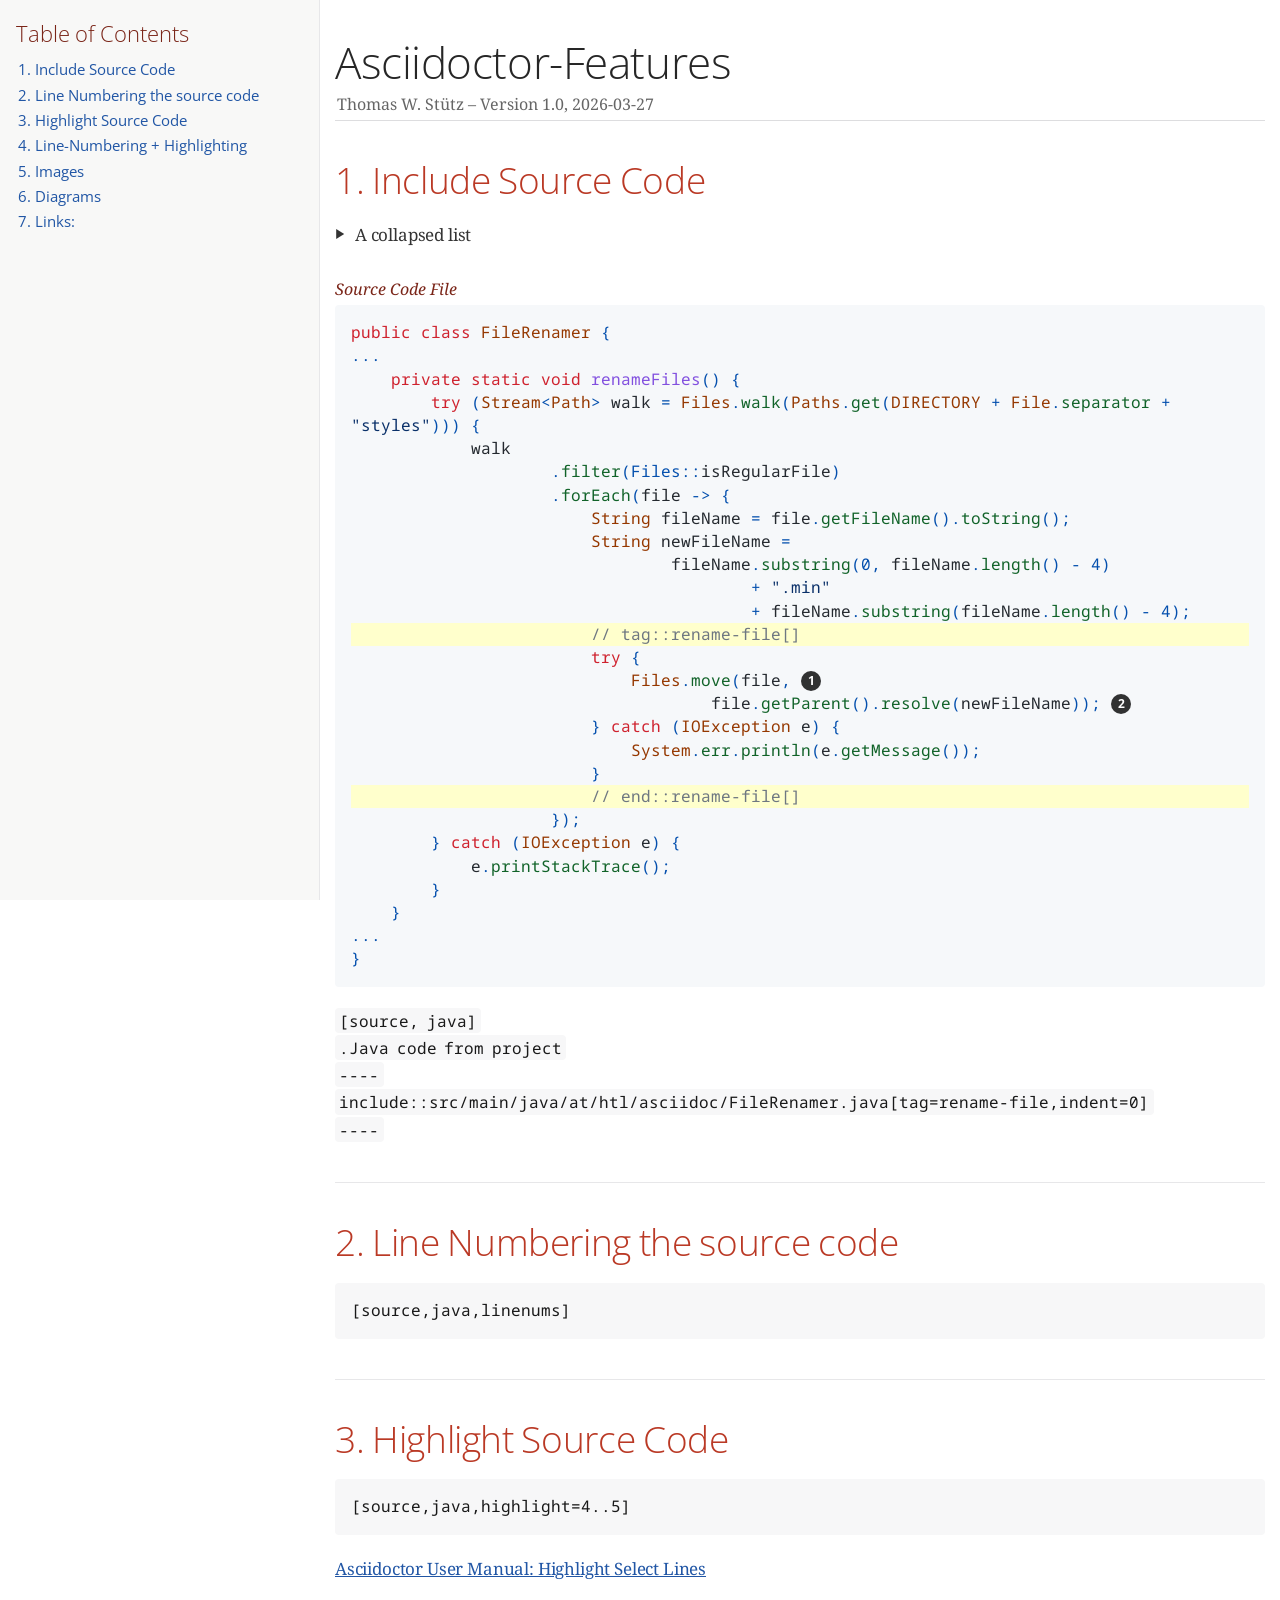
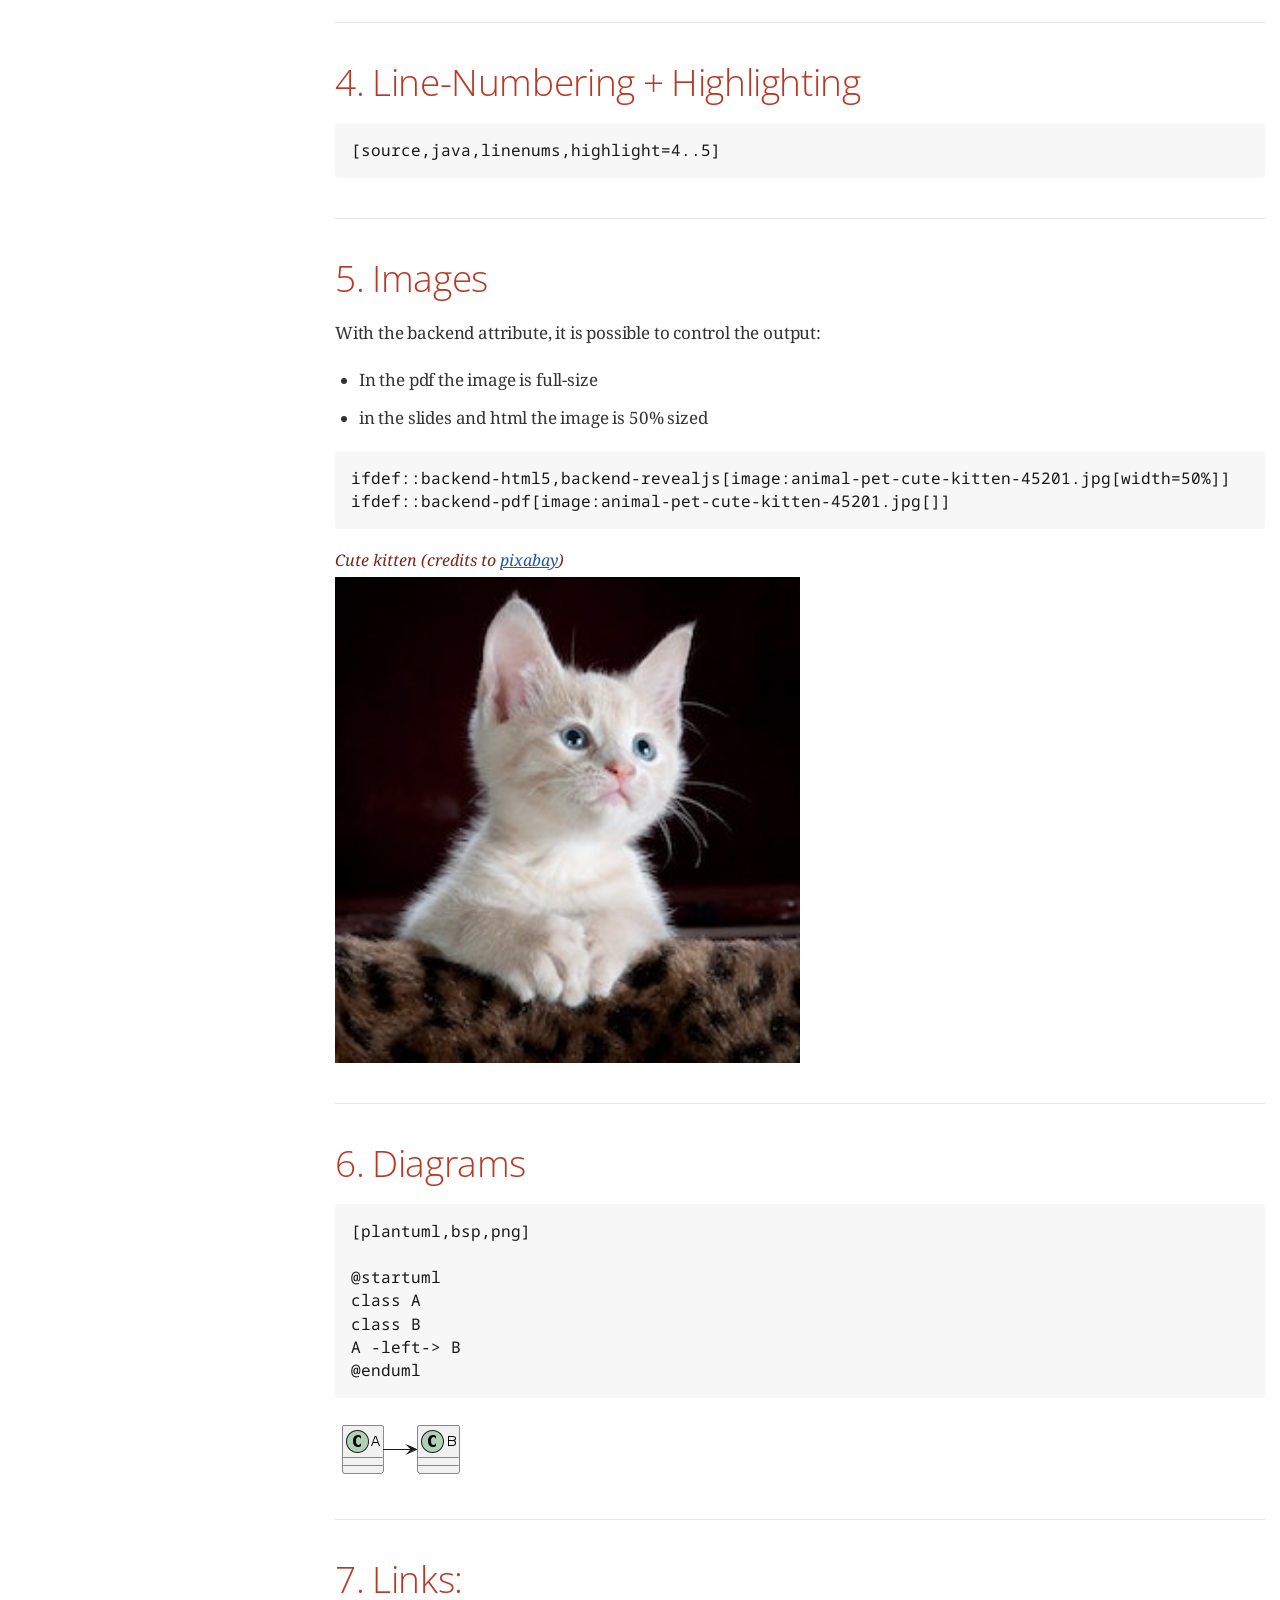
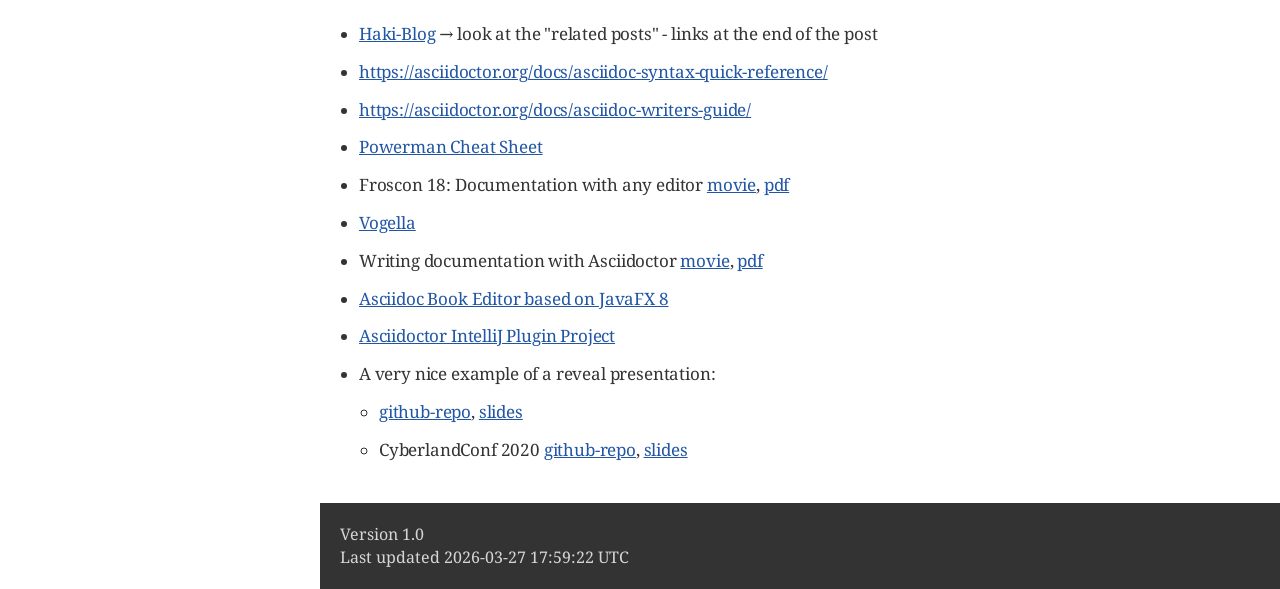
==== commit 956b066d: "Deploying to gh-pages from @ 2526-3bhif-syp/2526-3bhif-syp-project-dnd-character-creator@bea4b1e825c" ====
--- a/demo.html
+++ b/demo.html
@@ -784,7 +784,7 @@
 <div id="footer">
 <div id="footer-text">
 Version 1.0<br>
-Last updated 2026-03-27 16:45:08 UTC
+Last updated 2026-03-27 17:59:22 UTC
 </div>
 </div>
 </body>
